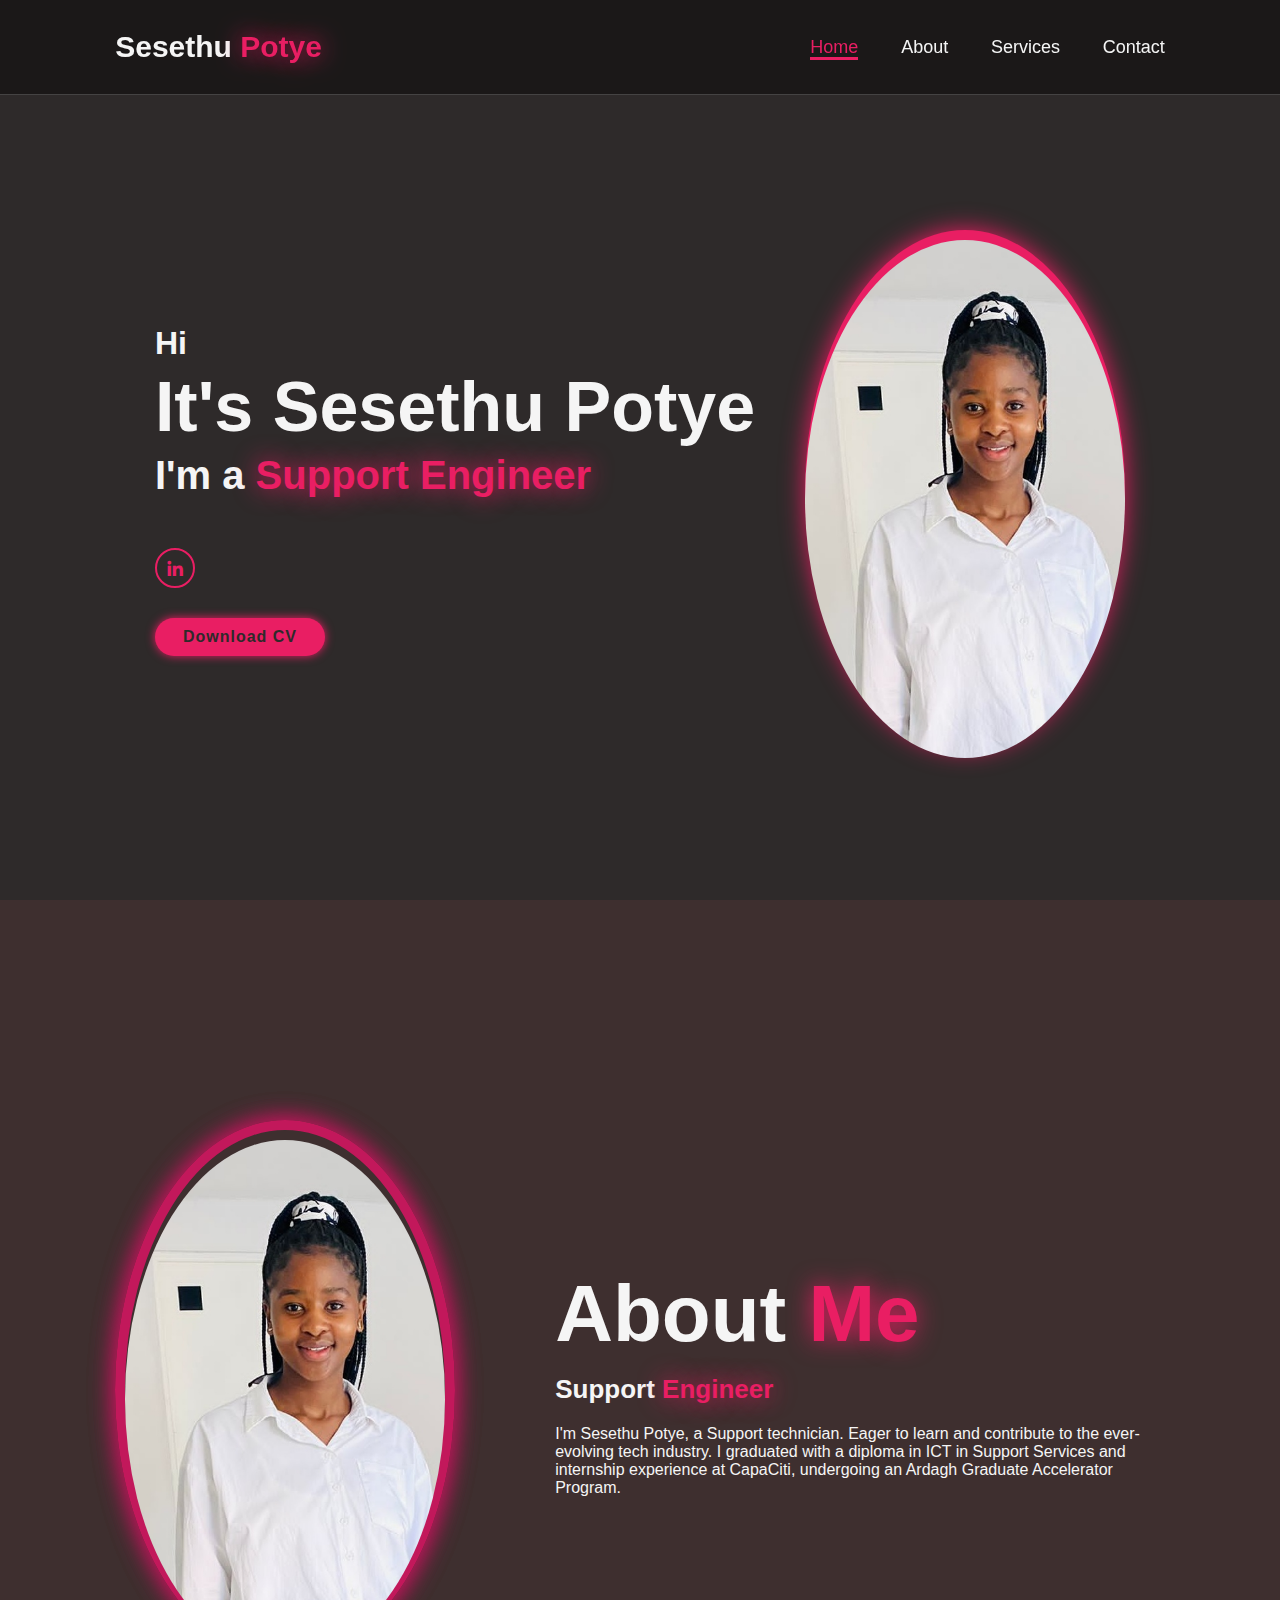
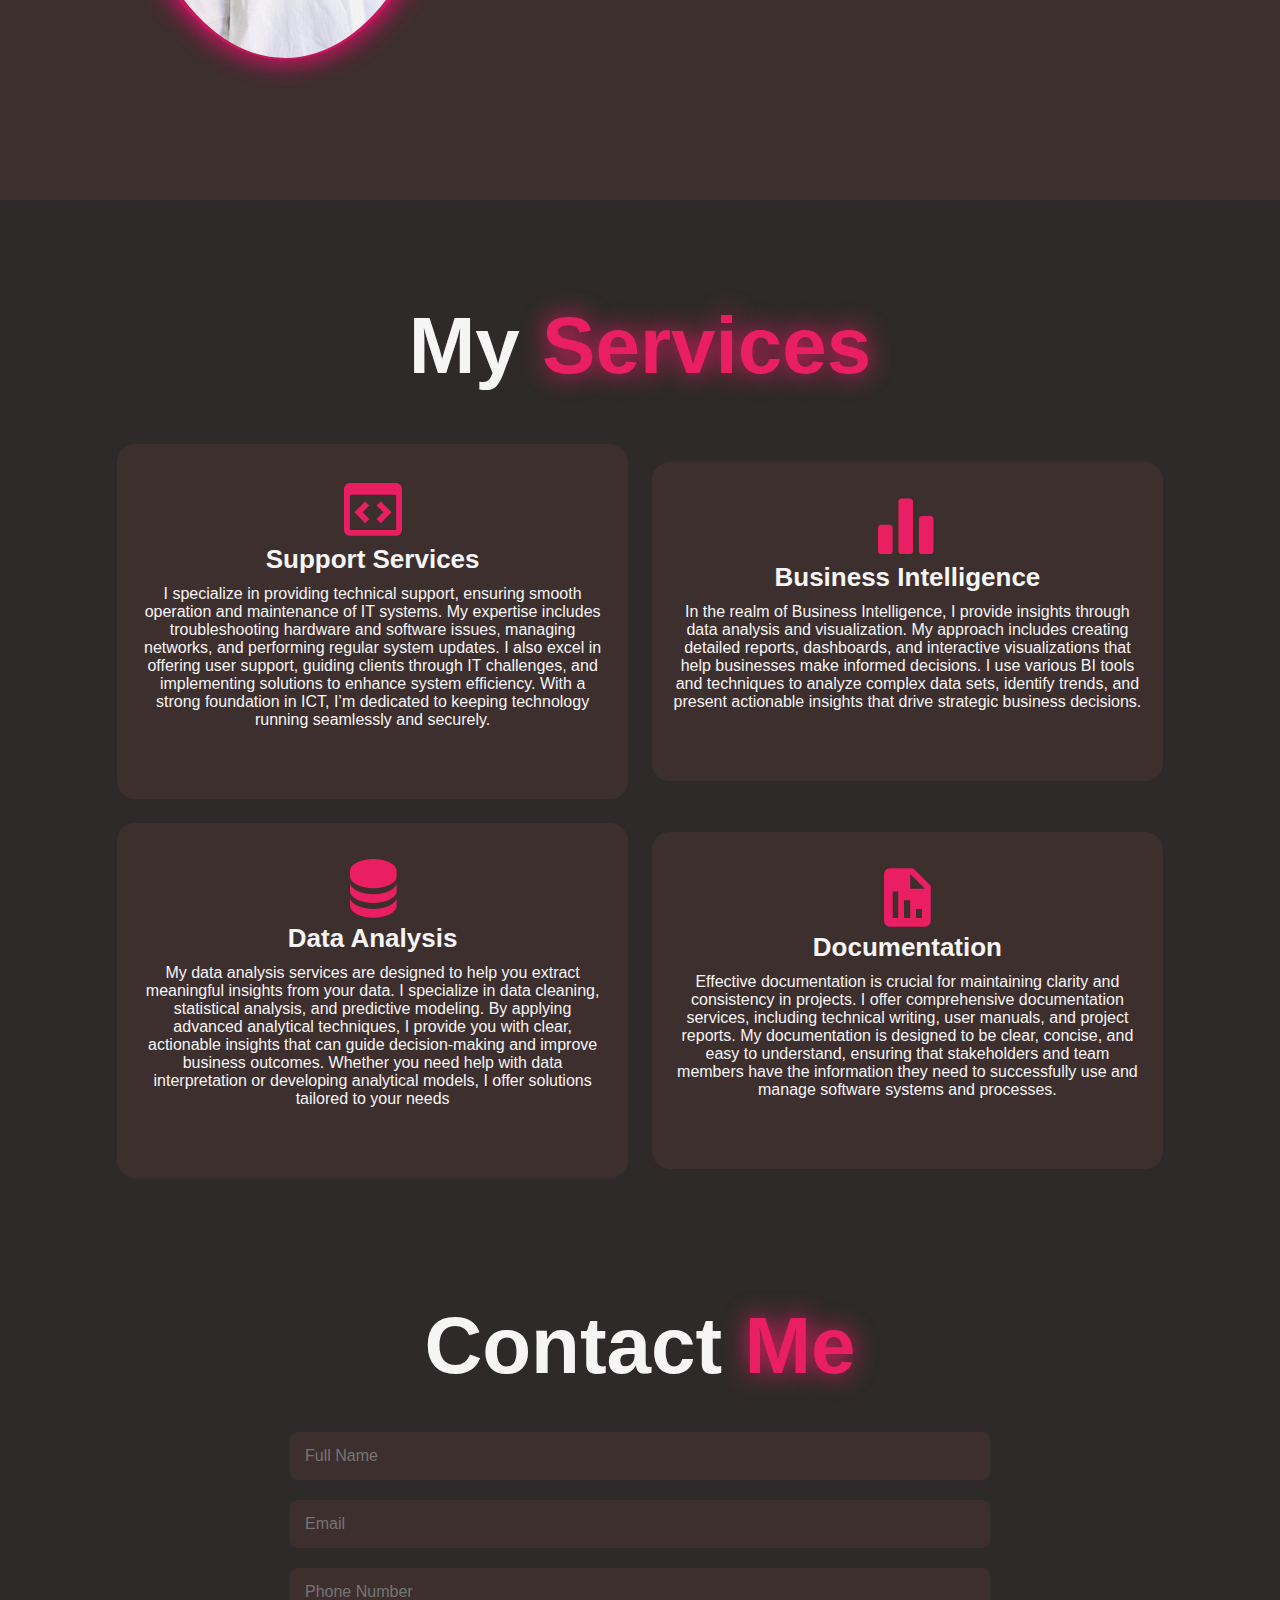
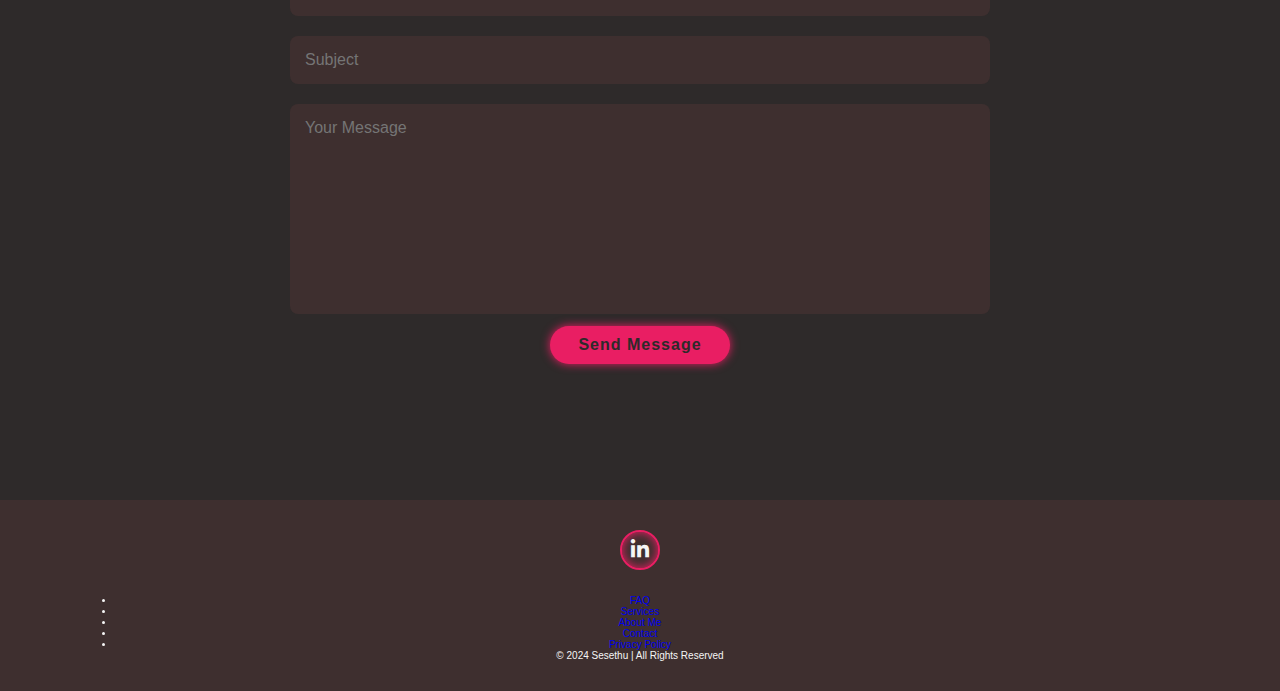
==== index.html @ 22ee1cf9 "FIRST UPLOAD" ====
<!DOCTYPE html>
<html lang="en">
    <head>
        <meta charset="UTF-8">
        <meta name="viewpoint"
        content="width=device-width, initial-scale=1.0">
        <title>Simple Portfolio</title>
        <link rel="stylesheet" href ="style.css">
        <link href='https://unpkg.com/boxicons@2.1.4/css/boxicons.min.css' rel ="stylesheet">
    </head>
    <body>
        <header class="header">
            <a href="#home" class="logo">
                Sesethu <span>Potye</span>
            </a>

            <i class='bx bx-menu' id="menu-icon"></i>

            <nav class="navbar">
                <a href="#home" class="active">Home</a>
                <a href="#about">About</a>
                <a href="#services">Services</a>
                <a href="#contact">Contact</a>
            </nav>
        </header>

        
       <section class="home" id="home">
        <div class="home-content">
            <h3>Hi</h3>
            <h1>It's Sesethu Potye</h1>
            <h3>I'm a <span>Support Engineer</span></h3>
            

            <div class="social-icons">
                <a href="https://www.linkedin.com/in/sesethu-potye-56263723a" target="_blank"><i class='bx bxl-linkedin'></i></a>
            </div>
            <a href="Files/Sesethu CV 2024 (AutoRecovered).pdf" class="btn">Download CV</a>
        </div>

        <div class="home-img">
            <img src="picture.jpg" alt="">
        </div>
    </section>

    <section class="about" id="about">
        <div class="about-img">
            <img src="picture.jpg" alt="">
        </div>

        <div class="about-content">
            <h2 class="heading">About <span>Me</span></h2>
            <h3>Support <span>Engineer</span></h3>
            <p> I'm Sesethu Potye, a Support technician. Eager to learn and contribute to the ever-evolving tech industry.
                 I graduated with a diploma in ICT in Support Services and internship experience at CapaCiti, undergoing an Ardagh Graduate Accelerator Program.</p>
               
        </div>
    </section>

    <section class="services" id="services">
        <h2 class="heading">My <span>Services</span></h2>

        <div class="service-container">
            <div class="services-box">
                <i class='bx bx-code-block'></i>
                <h3>Support Services</h3>
                <p> I specialize in providing technical support, ensuring smooth operation and maintenance of IT systems. 
                    My expertise includes troubleshooting hardware and software issues, managing networks, and performing regular system updates. I also excel in offering user support, guiding clients through IT challenges, and implementing solutions to enhance system efficiency. With a strong foundation in ICT,
                     I’m dedicated to keeping technology running seamlessly and securely.</p>
            </div>


            <div class="services-box">
                <i class='bx bxs-bar-chart-alt-2' ></i>
                <h3>Business Intelligence</h3>
                <p>In the realm of Business Intelligence, I provide insights through data analysis and visualization. 
                    My approach includes creating detailed reports, dashboards, and interactive visualizations that help businesses make informed decisions. 
                    I use various BI tools and techniques to analyze complex data sets, identify trends, and present actionable insights that drive strategic business decisions.</p>
            </div>

            <div class="services-box">
                <i class='bx bxs-data'></i>
                <h3>Data Analysis</h3>
                <p>My data analysis services are designed to help you extract meaningful insights from your data. 
                    I specialize in data cleaning, statistical analysis, and predictive modeling. 
                    By applying advanced analytical techniques, I provide you with clear, actionable insights that can guide decision-making and improve business outcomes. 
                    Whether you need help with data interpretation or developing analytical models, I offer solutions tailored to your needs</p>
            </div>

            <div class="services-box">
                <i class='bx bxs-report' ></i>
                <h3>Documentation</h3>
                <p>Effective documentation is crucial for maintaining clarity and consistency in projects. 
                    I offer comprehensive documentation services, including technical writing, user manuals, and project reports. 
                    My documentation is designed to be clear, concise, and easy to understand, 
                    ensuring that stakeholders and team members have the information they need to successfully use and manage software systems and processes.</p>
            </div>
        </div>
    </section>

    
    <section class="contact" id="contact">
        <h2 class="heading">Contact <span>Me</span></h2>

        <form action="https://formspree.io/f/xrbzdeze" method="post">
            <div class="input-box">
                <input type="text" name="name" placeholder="Full Name" required>
                <input type="email" name="email" placeholder="Email" required>
            </div>
        
            <div class="input-box">
                <input type="number" name="phone" placeholder="Phone Number" required>
                <input type="text" name="subject" placeholder="Subject" required>
            </div>
        
            <textarea name="message" cols="30" rows="10" placeholder="Your Message" required></textarea>
            <input type="submit" value="Send Message" class="btn">
        </form>
        
    </section>
    
    <footer class="footer">

        <div class="social">
            <a href="https://www.linkedin.com/in/sesethu-potye-56263723a" target="_blank"><i class='bx bxl-linkedin'></i></a>
        </div>

        <ul class="list">
            <li>
                <a href="faq.html">FAQ</a>
            </li>
            <li>
                <a href="#services">Services</a>
            </li>
            <li>
                <a href="#about">About Me</a>
            </li>
            <li>
                <a href="#contact">Contact</a>
            </li>
            <li>
                <a href="privacy-policy.html">Privacy Policy</a>
            </li>
        </ul>
        <p class="copyright">© 2024 Sesethu | All Rights Reserved </p>
    </footer>
 

        <script src="script.js"></script>
    </body>
</html>
---- style.css ----
* {
    margin: 0;
    padding: 0;
    box-sizing: border-box;
    text-decoration: none;
    border: none;
    outline: none;
    scroll-behavior: smooth;
    font-family: 'Poppins', sans-serif;
 }
 
 .root {
     --bg-color: #2e2a2a; /* Updated background color */
     --second-bg-color: #3e2f2f; /* Updated secondary background color */
     --text-color: #f5f5f5; /* Updated text color */
     --main-color: #e91e63; /* Updated primary color to pink */
 }
 
 html {
     font-size: 62.5%;
     overflow-x: hidden;
 }
 
 body {
     background: #2e2a2a; /* Updated background color */
     color: #f5f5f5; /* Updated text color */
 }
 
 .header {
     position: fixed;
     top: 0;
     left: 0;
     width: 100%;
     padding: 3rem 9%;
     background: rgba(0, 0, 0, 0.41);
     backdrop-filter: blur(40px);
     border-bottom: 1px solid rgba(200, 200, 200, 0.242); /* Updated border color */
     display: flex;
     justify-content: space-between;
     align-items: center;
     z-index: 100;
 }
 
 .logo {
     font-size: 3rem;
     color: #f5f5f5; /* Updated logo color */
     font-weight: 600;
     cursor: pointer;
     transition: 0.3s ease;
 }
 
 .logo:hover {
     transform: scale(1.1);
 }
 
 .navbar a {
     font-size: 1.8rem;
     color: #f5f5f5; /* Updated link color */
     margin-left: 4rem;
     font-weight: 500;
     transition: 0.3s ease;
     border-bottom: 3px solid transparent;
 }
 
 .navbar a:hover,
 .navbar a.active {
     color: #e91e63; /* Updated hover and active link color */
     border-bottom: 3px solid #e91e63; /* Updated hover and active link border color */
 }
 
 #menu-icon {
     font-size: 3.6rem;
     color: #f5f5f5; /* Updated menu icon color */
     display: none;
 }
 
 section {
     min-height: 100vh;
     padding: 10rem 9% 2rem;
 }
 
 .home {
     display: flex;
     justify-content: center;
     align-items: center;
     gap: 5rem;
 }
 
 .home-content h3 {
     font-size: 3.2rem;
     font-weight: 700;
 }
 
 span {
     color: #e91e63; /* Updated span color */
     text-shadow: 0 0 25px #e91e63; /* Updated span text shadow color */
 }
 
 .home-content h3:nth-of-type(2) {
     margin-bottom: 2rem;
     font-size: 4rem;
 }
 
 .home-content h1 {
     font-size: 7rem;
     font-weight: 700;
     line-height: 1.3;
 }
 
 .home-img {
     border-radius: 50%;
     background-color: #e91e63; /* Updated home image background color */
     box-shadow: 0 0 25px #e91e63; /* Updated home image box shadow color */
 }
 
 .home-img img {
     position: relative;
     width: 25vw;
     border-radius: 50%;
     top: 1rem;
 }
 
 .home-content p {
     font-size: 1.6rem;
 }
 
 .social-icons a {
     display: inline-flex;
     justify-content: center;
     align-items: center;
     width: 4rem;
     height: 4rem;
     background-color: transparent;
     border: 0.2rem solid #e91e63; /* Updated social icon border color */
     font-size: 2rem;
     border-radius: 50%;
     color: #e91e63; /* Updated social icon color */
     margin: 3rem 1.5rem 3rem 0;
     transition: 0.3s ease;
 }
 
 .social-icons a:hover {
     color: #fff;
     background-color: #e91e63; /* Updated hover background color */
     box-shadow: 0 0 25px #e91e63, 0 0 50px #e91e63; /* Updated hover box shadow color */
 }
 
 .btn {
    display: inline-block;
    padding: 1rem 2.8rem;
    background: #e91e63; /* Updated button background color */
    border-radius: 4rem;
    box-shadow: 0 0 1rem #e91e63; /* Updated button shadow color */
    font-size: 1.6rem;
    color: #2e2a2a; /* Updated button text color */
    letter-spacing: 0.1rem;
    font-weight: 600;
    transition: 0.3s ease;
    cursor: pointer;
 }
 
 .btn:hover {
     box-shadow: none;
     color: #fff;
 }
 
 .about {
     display: flex;
     justify-content: center;
     align-items: center;
     gap: 10rem;
     background: #3e2f2f; /* Updated about section background color */
 }
 
 .about-img {
     border-radius: 50%;
     border: 10px solid #c2185b; /* Updated border color */
     box-shadow: 0 0 25px #c2185b, 0 0 25px #ad1457; /* Updated shadow color */
 }
 
 .about-img img {
     position: relative;
     width: 25vw;
     border-radius: 50%;
     top: 1rem;
 }
 
 .heading {
     text-align: center;
     font-size: 8rem;
 }
 
 .about-content h2 {
     text-align: left;
     line-height: 1.5;
 }
 
 .about-content h3 {
     font-size: 2.6rem;
 }
 
 .about-content p {
     font-size: 1.6rem;
     margin: 2rem 0 3rem;
 }
 
 .services h2 {
     margin-bottom: 5rem;
 }
 
 .service-container {
     display: flex;
     justify-content: center;
     align-items: center;
     flex-wrap: wrap;
     gap: 2rem;
 }
 
 .service-container .services-box {
     flex: 1 1 40rem;
     background: #3e2f2f; /* Updated service box background color */
     padding: 3rem 2rem 4rem;
     border-radius: 2rem;
     text-align: center;
     border: 0.2rem solid #2e2a2a; /* Updated border color */
     cursor: pointer;
     transition: 0.5s ease;
 }
 
 .service-container .services-box:hover {
     border-color: #e91e63; /* Updated hover border color */
     transform: scale(1.02);
 }
 
 .services-box i {
     font-size: 7rem;
     color: #e91e63; /* Updated icon color */
 }
 
 .services-box h3 {
     font-size: 2.6rem;
 }
 
 .services-box p {
     font-size: 1.6rem;
     margin: 1rem 0 3rem;
 }
 
 ::-webkit-scrollbar {
     width: 15px;
 }
 
 ::-webkit-scrollbar-thumb {
     background-color: #e91e63; /* Updated scrollbar thumb color */
 }
 
 ::-webkit-scrollbar-track {
     background-color: #3e2f2f; /* Updated scrollbar track color */
     width: 50px;
 }
 
 .contact h2 {
     margin-bottom: 3rem;
 }
 
 .contact form {
     max-width: 70rem;
     margin: 1rem auto;
     text-align: center;
     margin-bottom: 3rem;
 }
 
 .contact form .input-box {
     display: flex;
     justify-content: center;
     flex-wrap: wrap;
 }
 
 .contact form .input-box input,
 .contact form textarea {
     width: 100%;
     padding: 1.5rem;
     font-size: 1.6rem;
     color: #f5f5f5; /* Updated input text color */
     background: #3e2f2f; /* Updated input background color */
     border-radius: .8rem;
     margin: 1rem 0;
     resize: none;
 }
 
 .footer {
     padding: 3rem 9%;
     background-color: #3e2f2f; /* Updated footer background color */
     text-align: center;
 }
 
 .footer .social {
     text-align: center;
     padding-bottom: 25px;
     color: black;
 }
 
 .footer .social a {
     font-size: 24px;
     color: #f5f5f5; /* Updated social icon color in footer */
     border: 2px solid #e91e63; /* Updated border color */
     width: 40px;
     height: 40px;
     line-height: 38px;
     display: inline-block;
     text-align: center;
     border-radius: 50%;
     margin: 0 8px;
     box-shadow: inset 0 0 10px #e91e63; /* Updated box shadow color */
 }
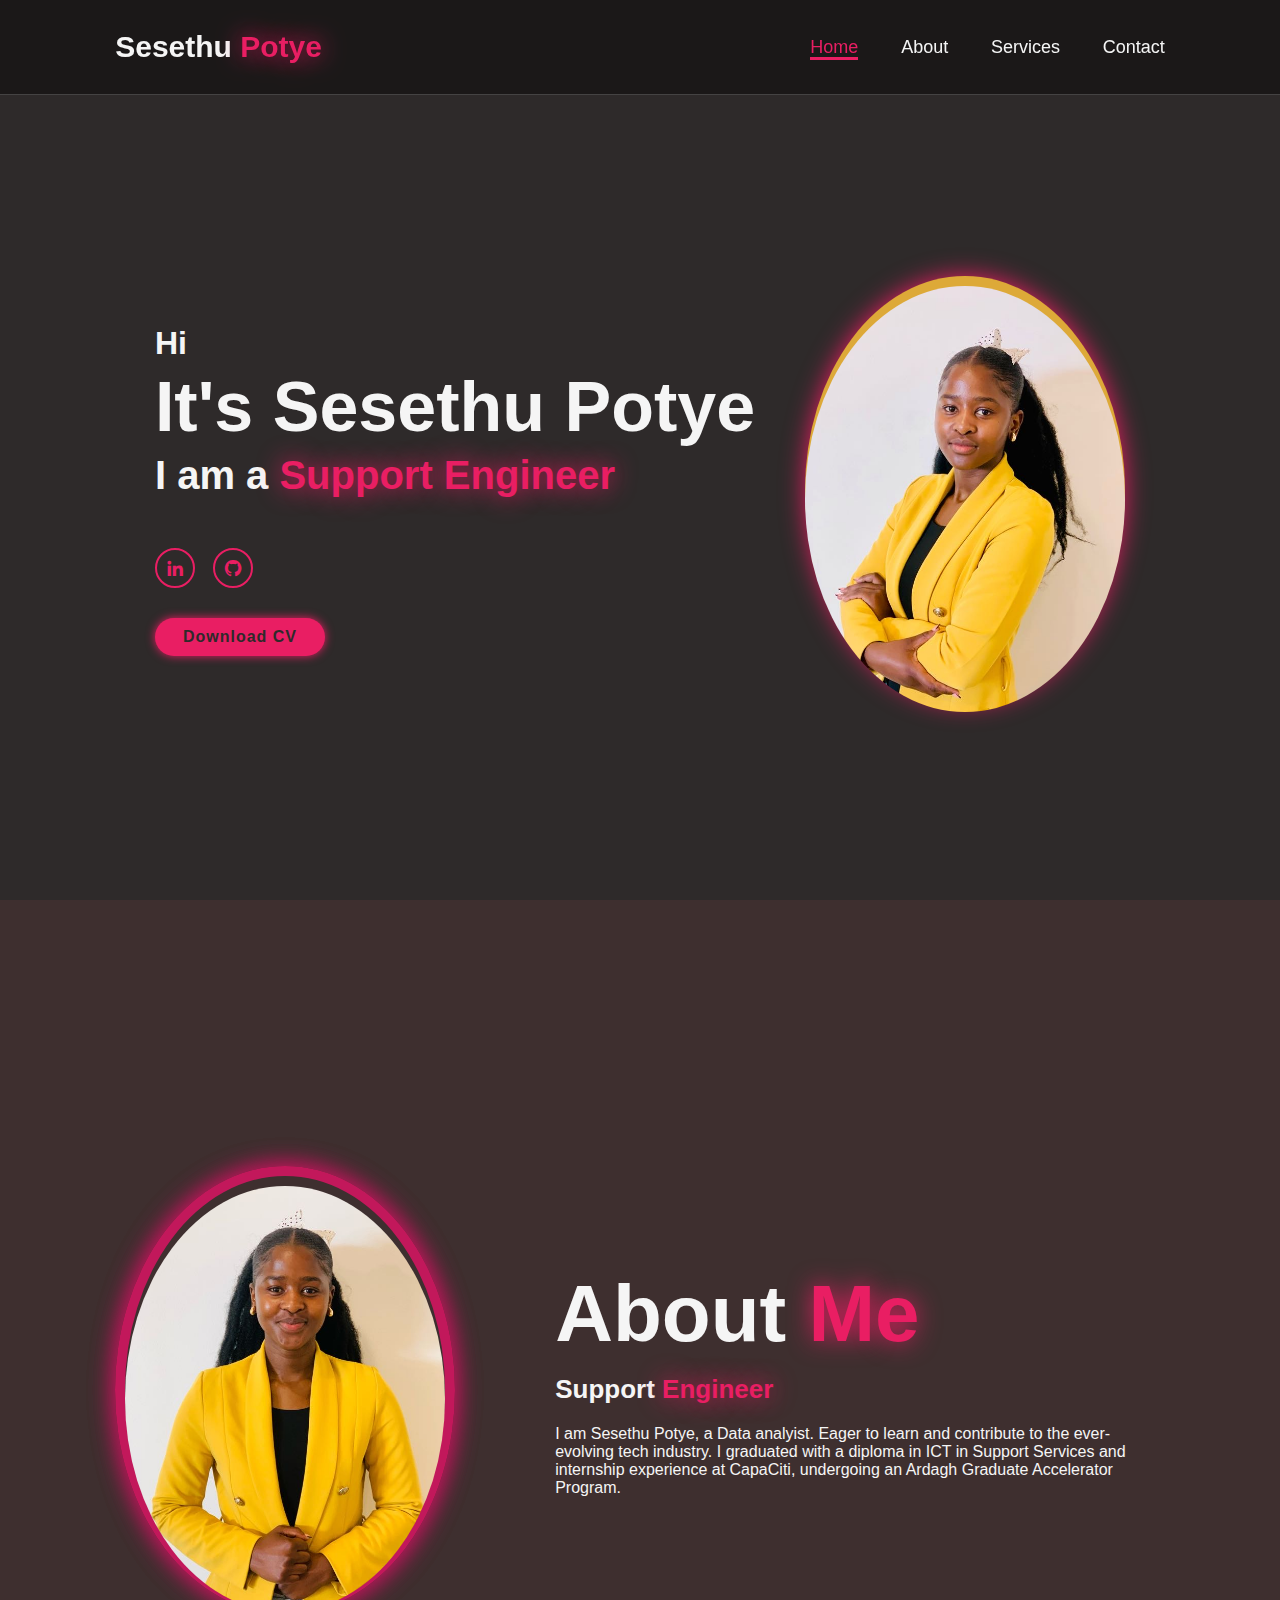
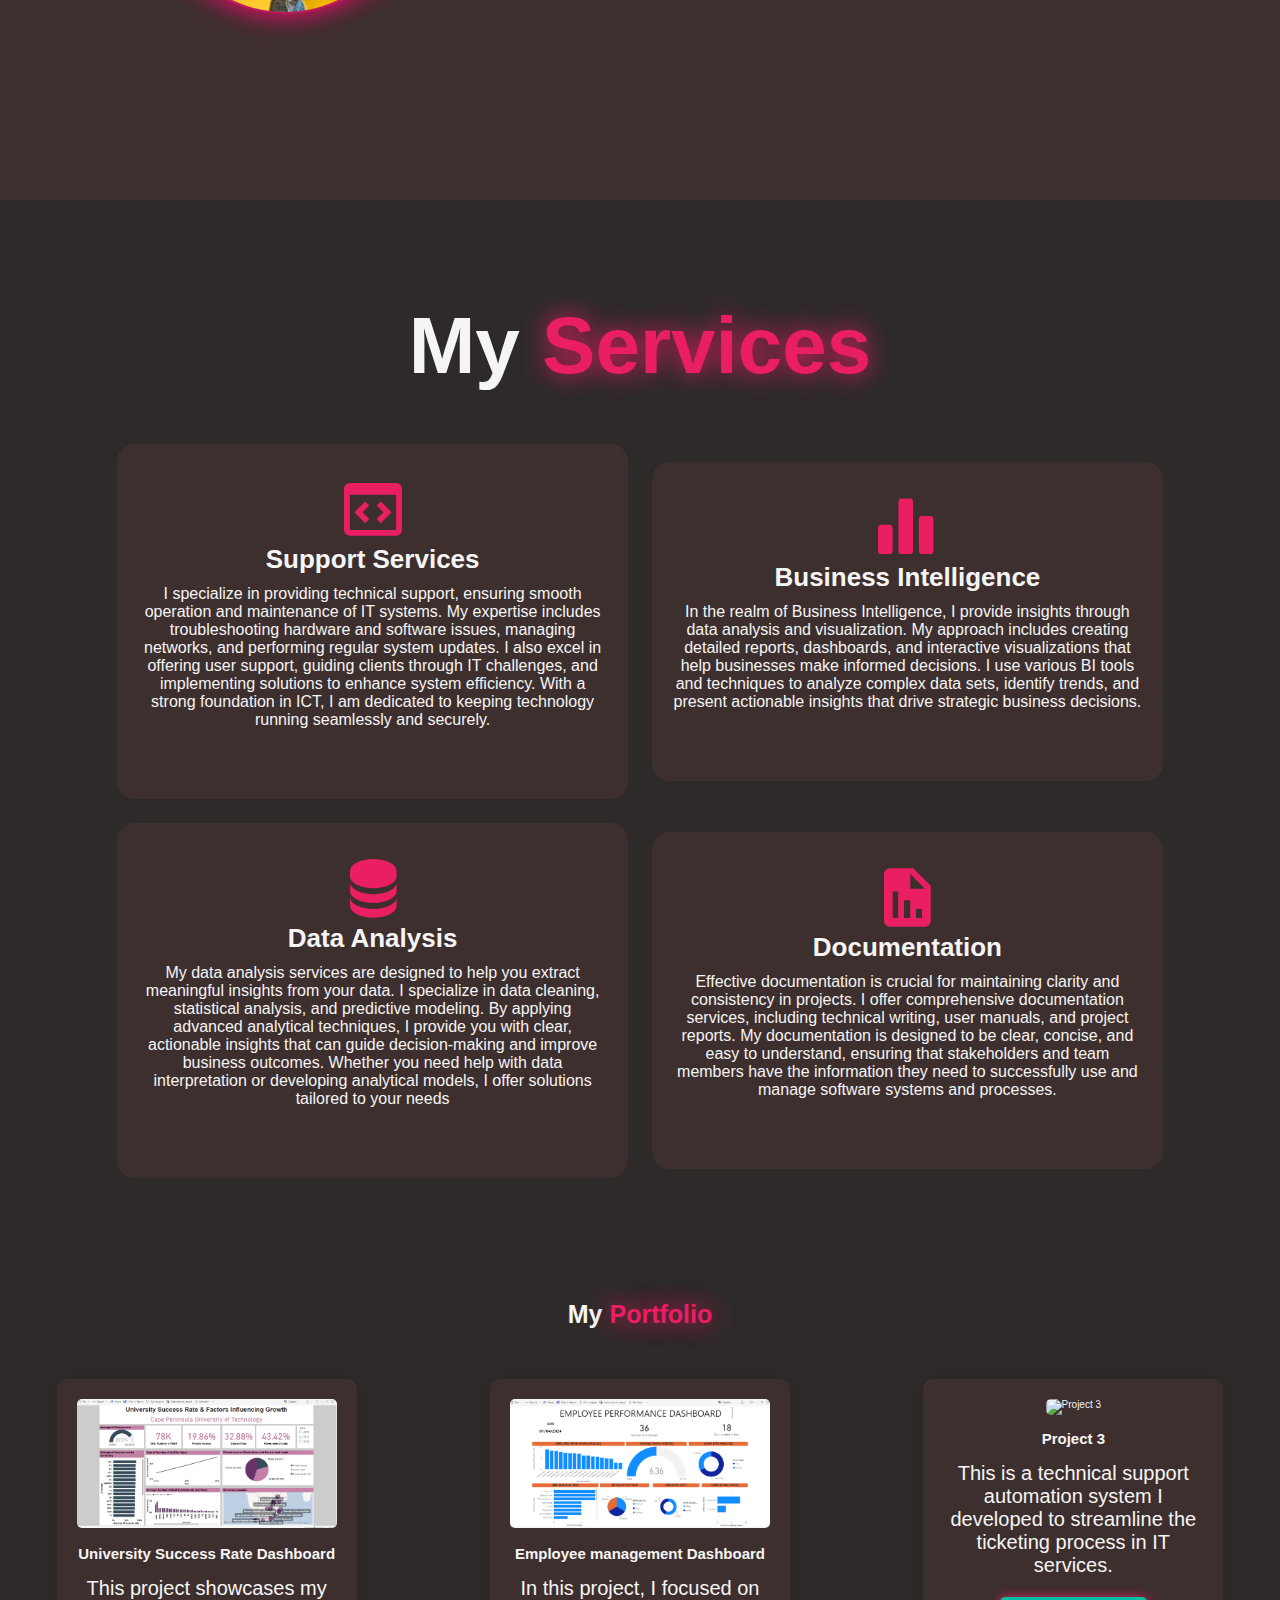
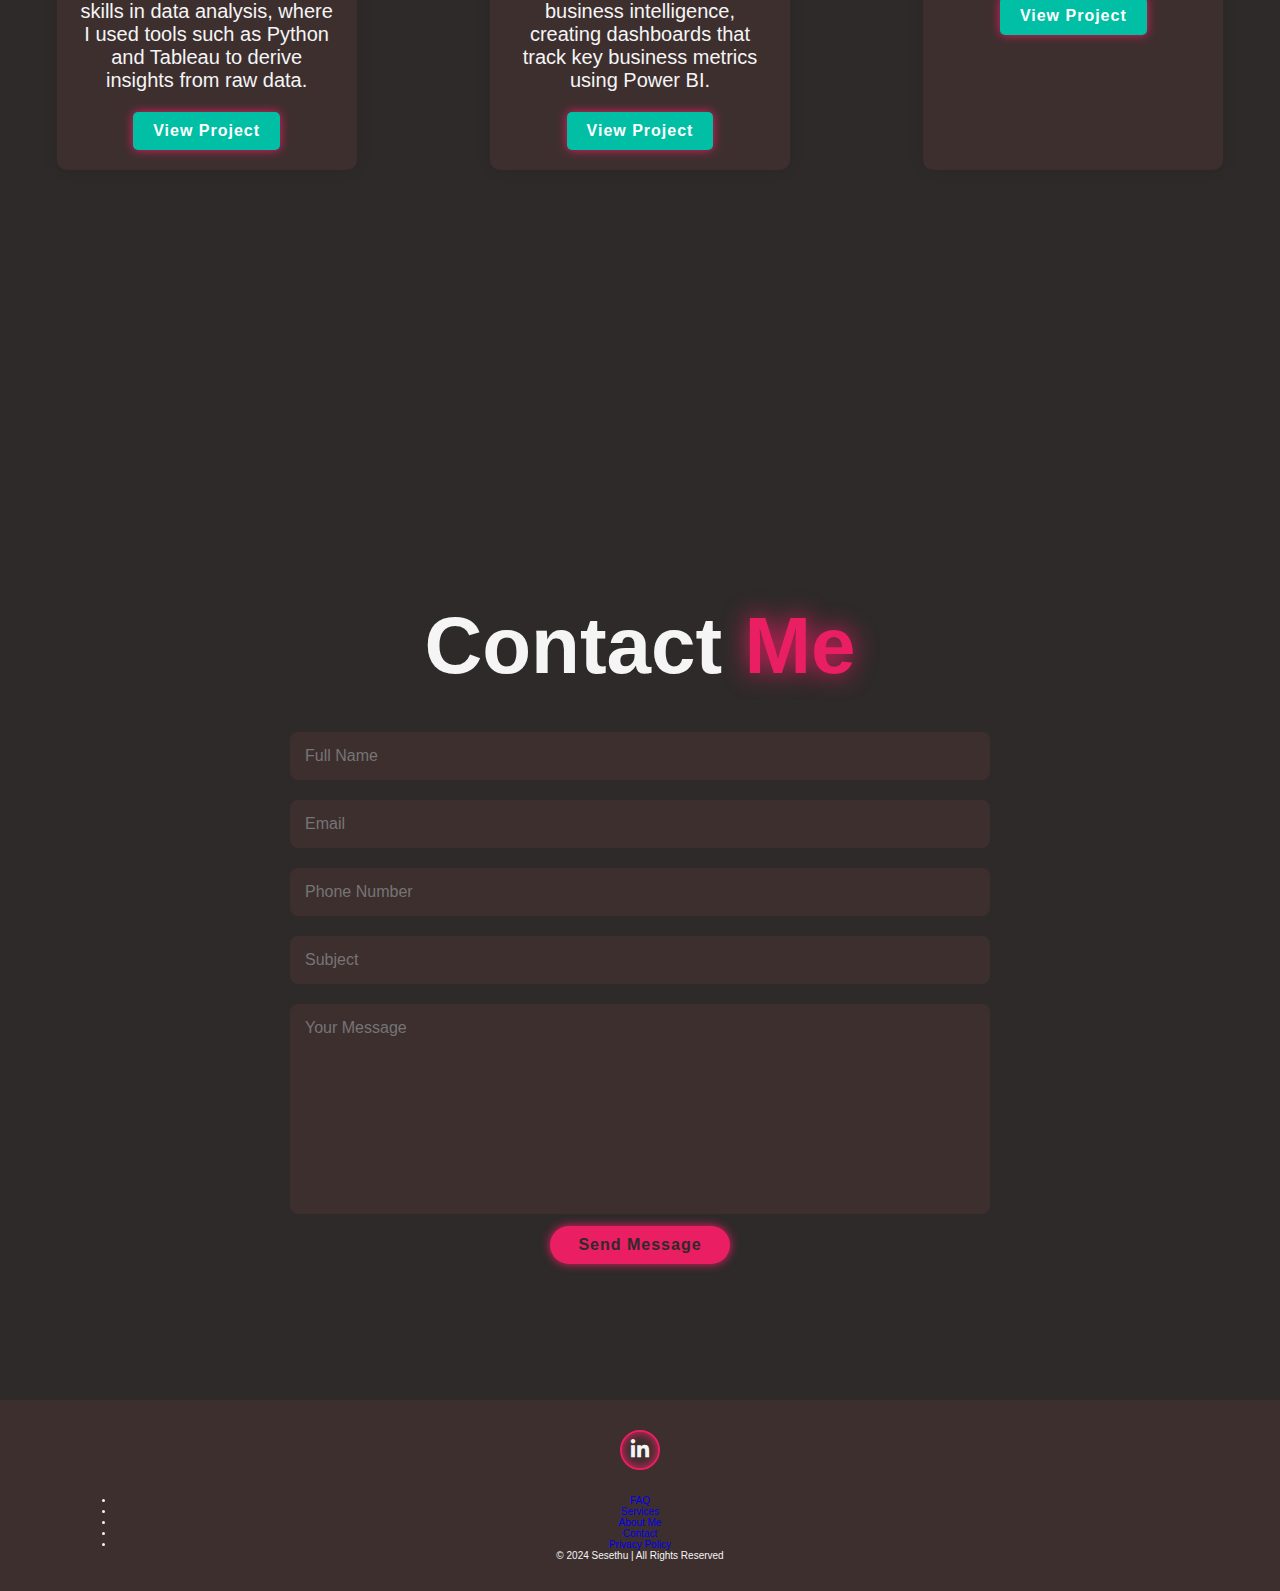
==== commit 8661c79c: "update" ====
--- a/index.html
+++ b/index.html
@@ -4,7 +4,7 @@
         <meta charset="UTF-8">
         <meta name="viewpoint"
         content="width=device-width, initial-scale=1.0">
-        <title>Simple Portfolio</title>
+        <title>Sesethu's Portfolio</title>
         <link rel="stylesheet" href ="style.css">
         <link href='https://unpkg.com/boxicons@2.1.4/css/boxicons.min.css' rel ="stylesheet">
     </head>
@@ -29,29 +29,35 @@
         <div class="home-content">
             <h3>Hi</h3>
             <h1>It's Sesethu Potye</h1>
-            <h3>I'm a <span>Support Engineer</span></h3>
+            <h3>I am a <span>Support Engineer</span></h3>
             
 
             <div class="social-icons">
-                <a href="https://www.linkedin.com/in/sesethu-potye-56263723a" target="_blank"><i class='bx bxl-linkedin'></i></a>
+                <a href="https://www.linkedin.com/in/sesethu-potye-56263723a" target="_blank">
+                    <i class='bx bxl-linkedin'></i>
+                </a>
+                <a href="https://github.com/your-github-username" target="_blank">
+                    <i class='bx bxl-github'></i>
+                </a>
             </div>
+            
             <a href="Files/Sesethu CV 2024 (AutoRecovered).pdf" class="btn">Download CV</a>
         </div>
 
         <div class="home-img">
-            <img src="picture.jpg" alt="">
+            <img src="IMG_6790.jpg" alt="">
         </div>
     </section>
 
     <section class="about" id="about">
         <div class="about-img">
-            <img src="picture.jpg" alt="">
+            <img src="IMG_6802.jpg" alt="">
         </div>
 
         <div class="about-content">
             <h2 class="heading">About <span>Me</span></h2>
             <h3>Support <span>Engineer</span></h3>
-            <p> I'm Sesethu Potye, a Support technician. Eager to learn and contribute to the ever-evolving tech industry.
+            <p> I am Sesethu Potye, a Data analyist. Eager to learn and contribute to the ever-evolving tech industry.
                  I graduated with a diploma in ICT in Support Services and internship experience at CapaCiti, undergoing an Ardagh Graduate Accelerator Program.</p>
                
         </div>
@@ -66,7 +72,7 @@
                 <h3>Support Services</h3>
                 <p> I specialize in providing technical support, ensuring smooth operation and maintenance of IT systems. 
                     My expertise includes troubleshooting hardware and software issues, managing networks, and performing regular system updates. I also excel in offering user support, guiding clients through IT challenges, and implementing solutions to enhance system efficiency. With a strong foundation in ICT,
-                     I’m dedicated to keeping technology running seamlessly and securely.</p>
+                     I am dedicated to keeping technology running seamlessly and securely.</p>
             </div>
 
 
@@ -97,6 +103,34 @@
             </div>
         </div>
     </section>
+
+    <section class="portfolio" id="portfolio">
+        <h2 class="heading">My <span>Portfolio</span></h2>
+    
+        <div class="portfolio-container">
+            <div class="portfolio-box">
+                <img src="images/uni success rate.png" alt="Project 1">
+                <h3>University Success Rate Dashboard</h3>
+                <p>This project showcases my skills in data analysis, where I used tools such as Python and Tableau to derive insights from raw data.</p>
+                <a href="https://app.powerbi.com/links/cvYPszc8xJ?ctid=a3f14f21-237f-4028-b978-425eb768a716&pbi_source=linkShare" target="_blank" class="btn">View Project</a>
+            </div>
+    
+            <div class="portfolio-box">
+                <img src="/images/Employee d.png" alt="Project 2">
+                <h3>Employee management Dashboard</h3>
+                <p>In this project, I focused on business intelligence, creating dashboards that track key business metrics using Power BI.</p>
+                <a href="https://app.powerbi.com/links/CIgth9R5-9?ctid=a3f14f21-237f-4028-b978-425eb768a716&pbi_source=linkShare" target="_blank" class="btn">View Project</a>
+            </div>
+    
+            <div class="portfolio-box">
+                <img src="project3.jpg" alt="Project 3">
+                <h3>Project 3</h3>
+                <p>This is a technical support automation system I developed to streamline the ticketing process in IT services.</p>
+                <a href="https://github.com/your-github-username/project3" class="btn">View Project</a>
+            </div>
+        </div>
+    </section>
+    
 
     
     <section class="contact" id="contact">
--- a/style.css
+++ b/style.css
@@ -13,7 +13,7 @@
      --bg-color: #2e2a2a; /* Updated background color */
      --second-bg-color: #3e2f2f; /* Updated secondary background color */
      --text-color: #f5f5f5; /* Updated text color */
-     --main-color: #e91e63; /* Updated primary color to pink */
+     --main-color: #eca407; /* Updated primary color to pink */
  }
  
  html {
@@ -109,7 +109,7 @@
  
  .home-img {
      border-radius: 50%;
-     background-color: #e91e63; /* Updated home image background color */
+     background-color: #dda938; /* Updated home image background color */
      box-shadow: 0 0 25px #e91e63; /* Updated home image box shadow color */
  }
  
@@ -258,6 +258,71 @@
      background-color: #3e2f2f; /* Updated scrollbar track color */
      width: 50px;
  }
+
+ /* Portfolio Section */
+.portfolio {
+    padding: 100px 0;
+    background-color: #2e2a2a;
+}
+
+.portfolio .heading {
+    text-align: center;
+    font-size: 2.5rem;
+    color: #f5f5f5; 
+    margin-bottom: 50px;
+}
+
+.portfolio .heading span {
+    color: #e91e63;
+}
+
+.portfolio-container {
+    display: flex;
+    justify-content: space-around;
+    flex-wrap: wrap;
+    gap: 20px;
+}
+
+.portfolio-box {
+    background-color: #3e2f2f;
+    box-shadow: 0 0 15px rgba(0, 0, 0, 0.1);
+    padding: 20px;
+    border-radius: 10px;
+    width: 300px;
+    text-align: center;
+}
+
+.portfolio-box img {
+    max-width: 100%;
+    border-radius: 5px;
+}
+
+.portfolio-box h3 {
+    font-size: 1.5rem;
+    color: #f5f5f5;
+    margin: 15px 0;
+}
+
+.portfolio-box p {
+    font-size: 2rem;
+    color: #f5f5f5;
+    margin-bottom: 20px;
+}
+
+.portfolio-box .btn {
+    background-color: #00bfa5;
+    color: #fff;
+    padding: 10px 20px;
+    border-radius: 5px;
+    text-decoration: none;
+    font-weight: bold;
+}
+
+.portfolio-box .btn:hover {
+    background-color: #00796b;
+    transition: background-color 0.3s ease;
+}
+
  
  .contact h2 {
      margin-bottom: 3rem;
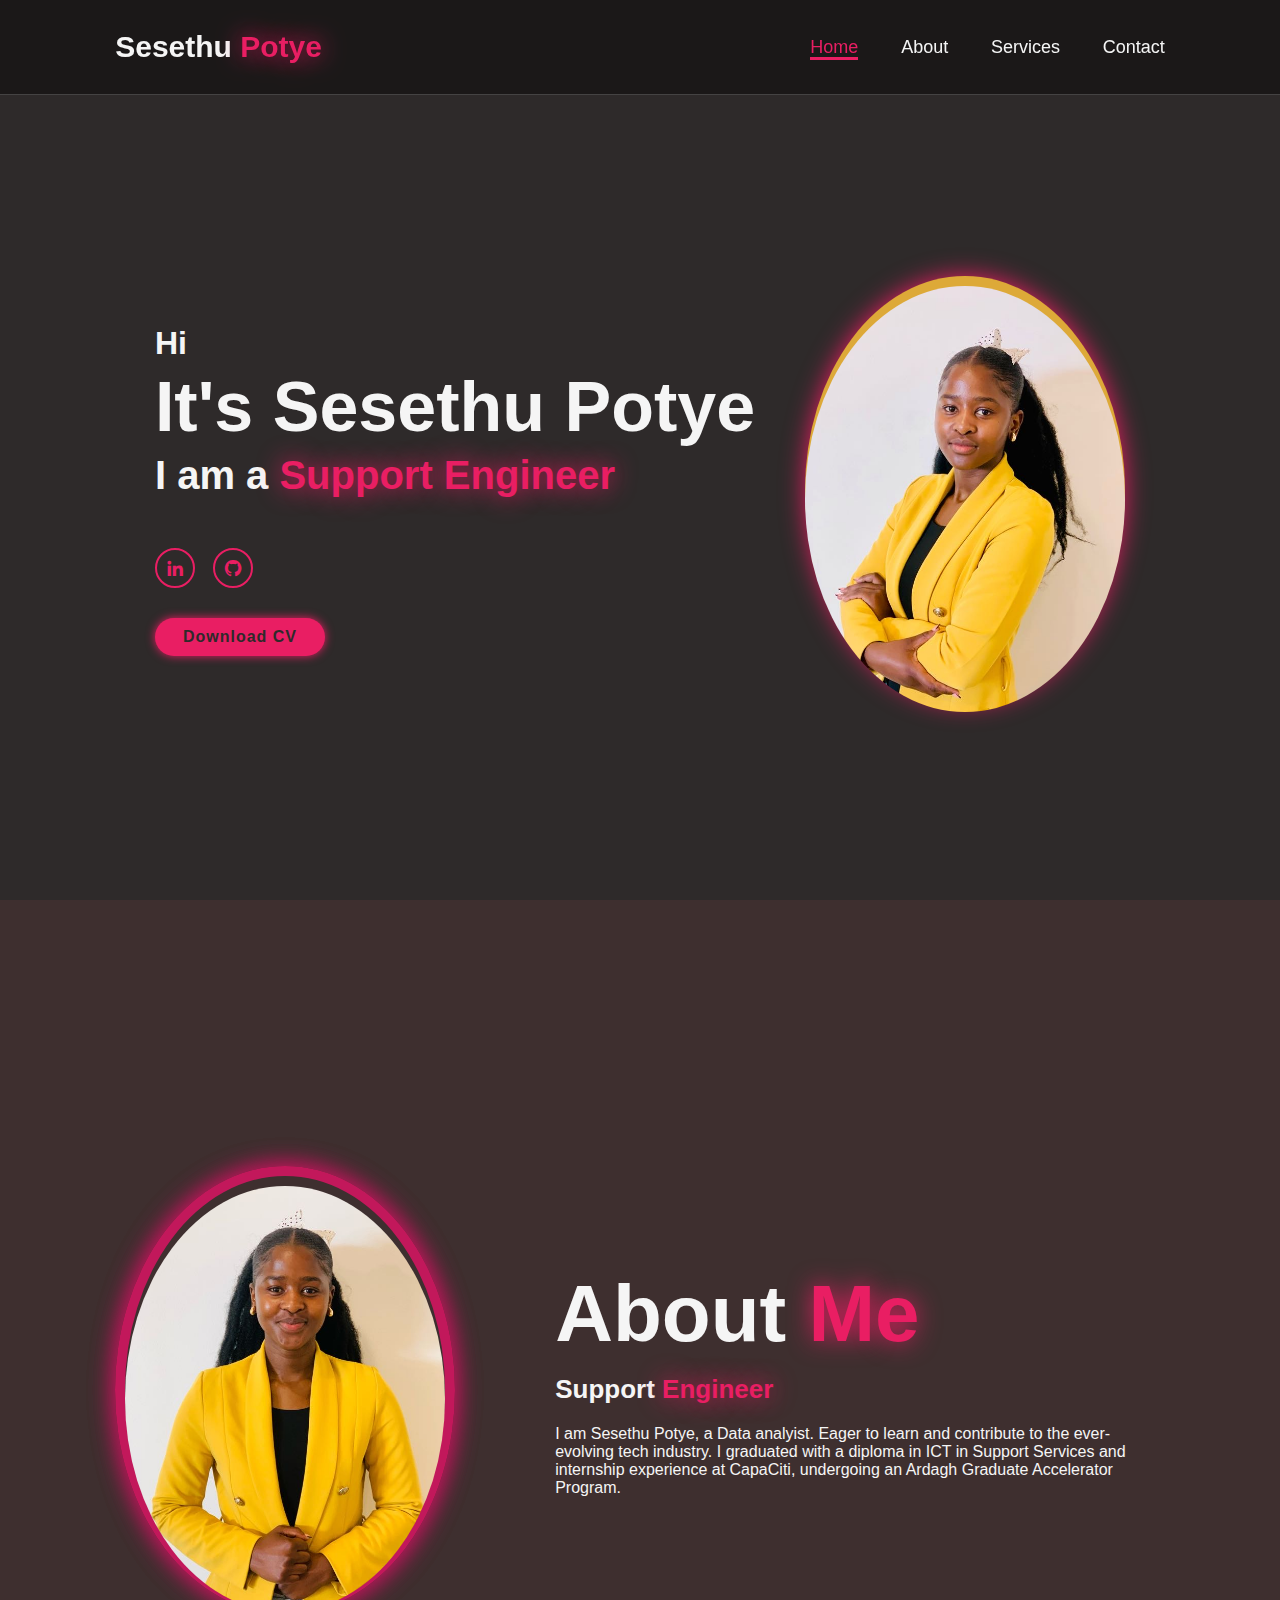
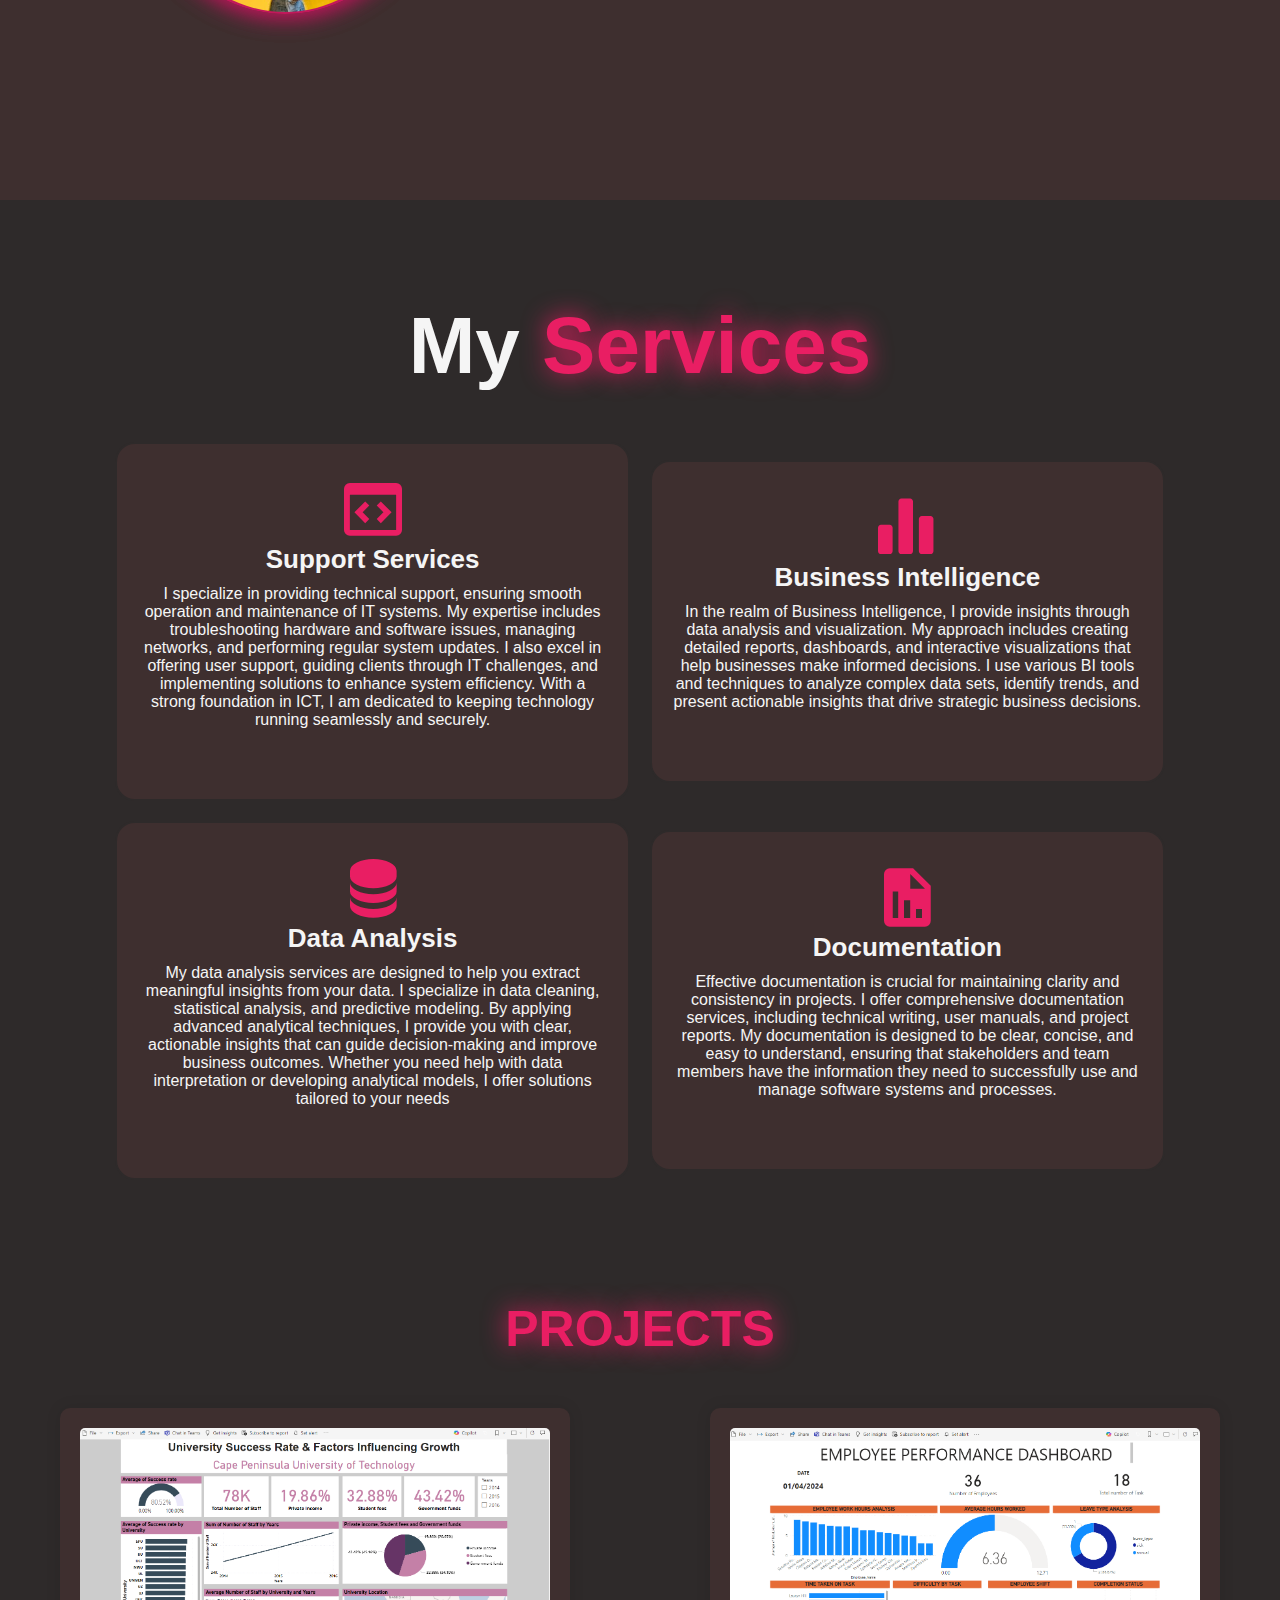
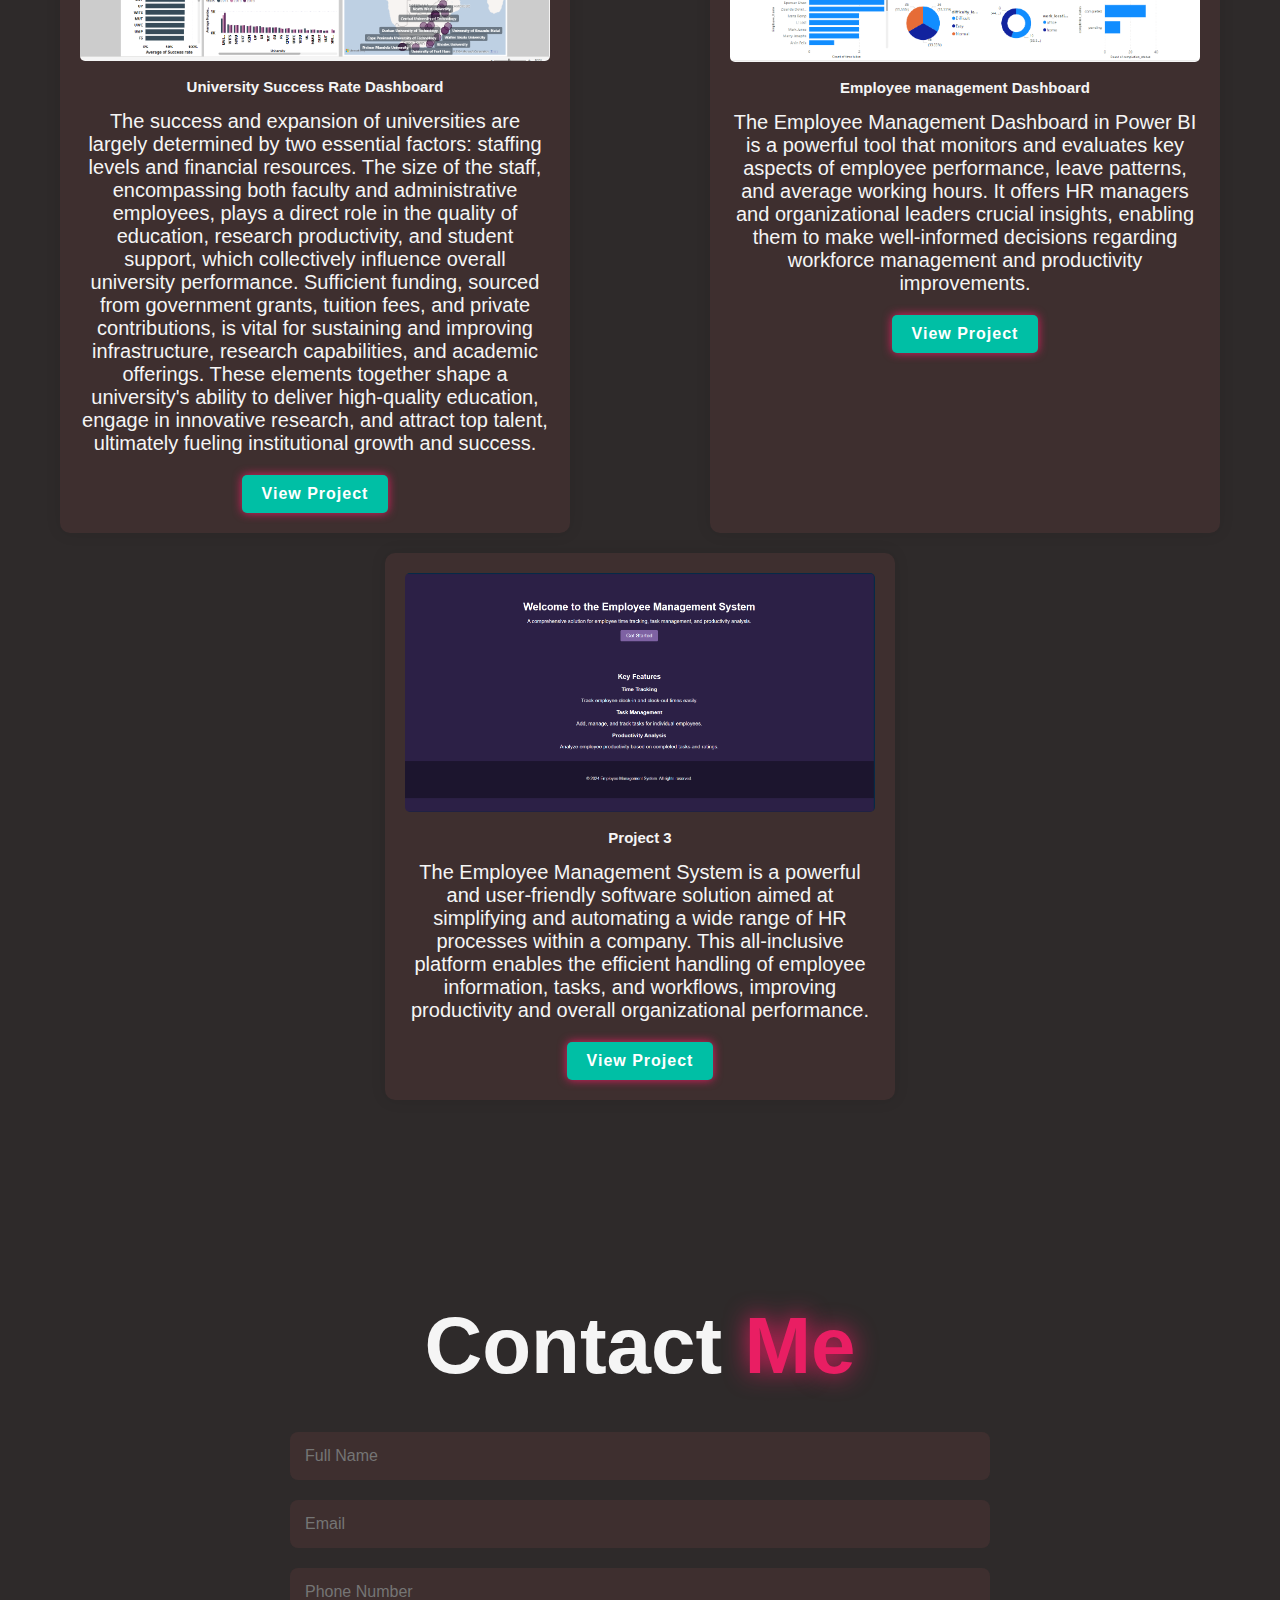
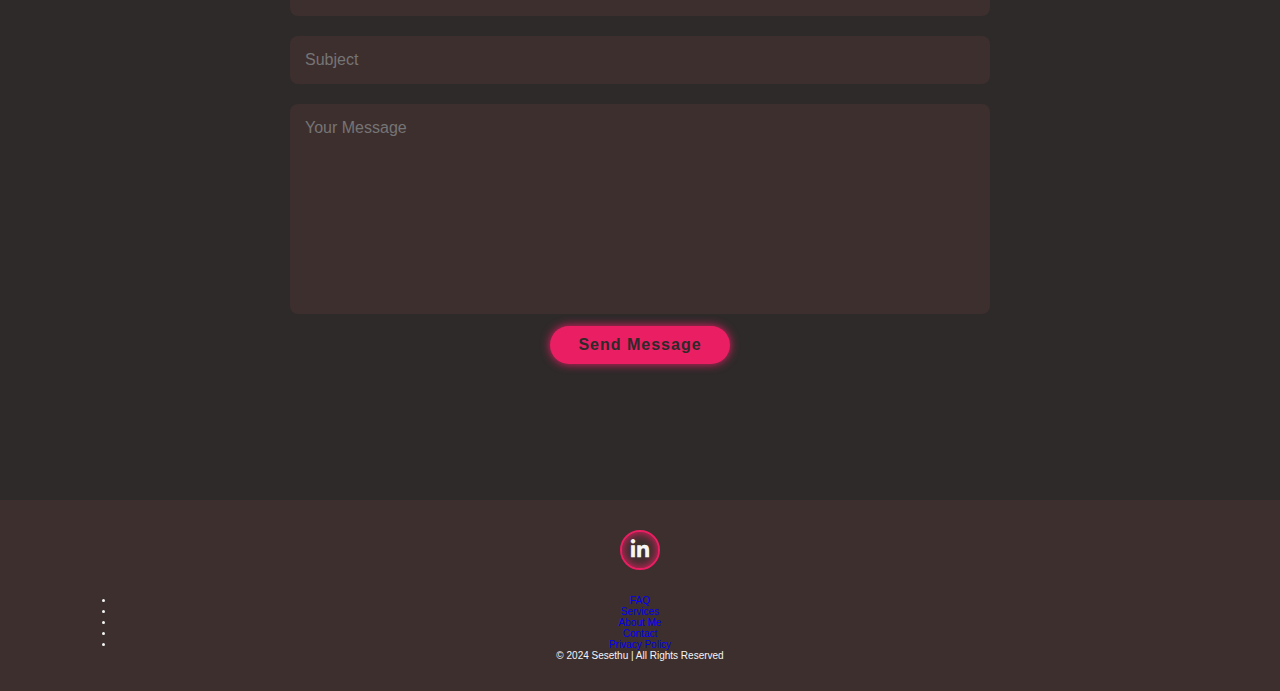
==== commit a3fdd429: "updated" ====
--- a/index.html
+++ b/index.html
@@ -105,29 +105,38 @@
     </section>
 
     <section class="portfolio" id="portfolio">
-        <h2 class="heading">My <span>Portfolio</span></h2>
+        <h1 class="heading"> <span>PROJECTS</span></h1>
     
         <div class="portfolio-container">
             <div class="portfolio-box">
                 <img src="images/uni success rate.png" alt="Project 1">
                 <h3>University Success Rate Dashboard</h3>
-                <p>This project showcases my skills in data analysis, where I used tools such as Python and Tableau to derive insights from raw data.</p>
+                <p>The success and expansion of universities are largely determined by two essential factors: staffing levels and financial resources. The size of the staff, encompassing both faculty and administrative employees, plays a direct role in the quality of education, research productivity, and student support, which collectively influence overall university performance. Sufficient funding, sourced from government grants, tuition fees, and private contributions, is vital for sustaining and improving infrastructure, research capabilities, and academic offerings. These elements together shape a university's ability to deliver high-quality education, engage in innovative research, and attract top talent, ultimately fueling institutional growth and success.</p>
                 <a href="https://app.powerbi.com/links/cvYPszc8xJ?ctid=a3f14f21-237f-4028-b978-425eb768a716&pbi_source=linkShare" target="_blank" class="btn">View Project</a>
             </div>
     
             <div class="portfolio-box">
                 <img src="/images/Employee d.png" alt="Project 2">
                 <h3>Employee management Dashboard</h3>
-                <p>In this project, I focused on business intelligence, creating dashboards that track key business metrics using Power BI.</p>
+                <p>The Employee Management Dashboard in Power BI is a powerful tool that monitors and evaluates key aspects of employee performance, leave patterns, and average working hours. It offers HR managers and organizational leaders crucial insights, enabling them to make well-informed decisions regarding workforce management and productivity improvements.</p>
                 <a href="https://app.powerbi.com/links/CIgth9R5-9?ctid=a3f14f21-237f-4028-b978-425eb768a716&pbi_source=linkShare" target="_blank" class="btn">View Project</a>
             </div>
     
             <div class="portfolio-box">
-                <img src="project3.jpg" alt="Project 3">
+                <!-- Image for Project 3 -->
+                <img src="images/ems.png" alt="Project 3">
+                
+                <!-- Title of the project -->
                 <h3>Project 3</h3>
-                <p>This is a technical support automation system I developed to streamline the ticketing process in IT services.</p>
-                <a href="https://github.com/your-github-username/project3" class="btn">View Project</a>
+                
+                <!-- Description of the project, providing a brief overview -->
+                <p>
+                    The Employee Management System is a powerful and user-friendly software solution aimed at simplifying and automating a wide range of HR processes within a company. This all-inclusive platform enables the efficient handling of employee information, tasks, and workflows, improving productivity and overall organizational performance.</p>
+                
+                <!-- Button with a link to the project repository on GitHub -->
+                <a href="https://github.com/SesethuPotye/taskviewer.git" class="btn">View Project</a>
             </div>
+            
         </div>
     </section>
     
--- a/style.css
+++ b/style.css
@@ -274,6 +274,7 @@
 
 .portfolio .heading span {
     color: #e91e63;
+    font-size: 5rem;
 }
 
 .portfolio-container {
@@ -288,7 +289,7 @@
     box-shadow: 0 0 15px rgba(0, 0, 0, 0.1);
     padding: 20px;
     border-radius: 10px;
-    width: 300px;
+    width: 510px;
     text-align: center;
 }
 
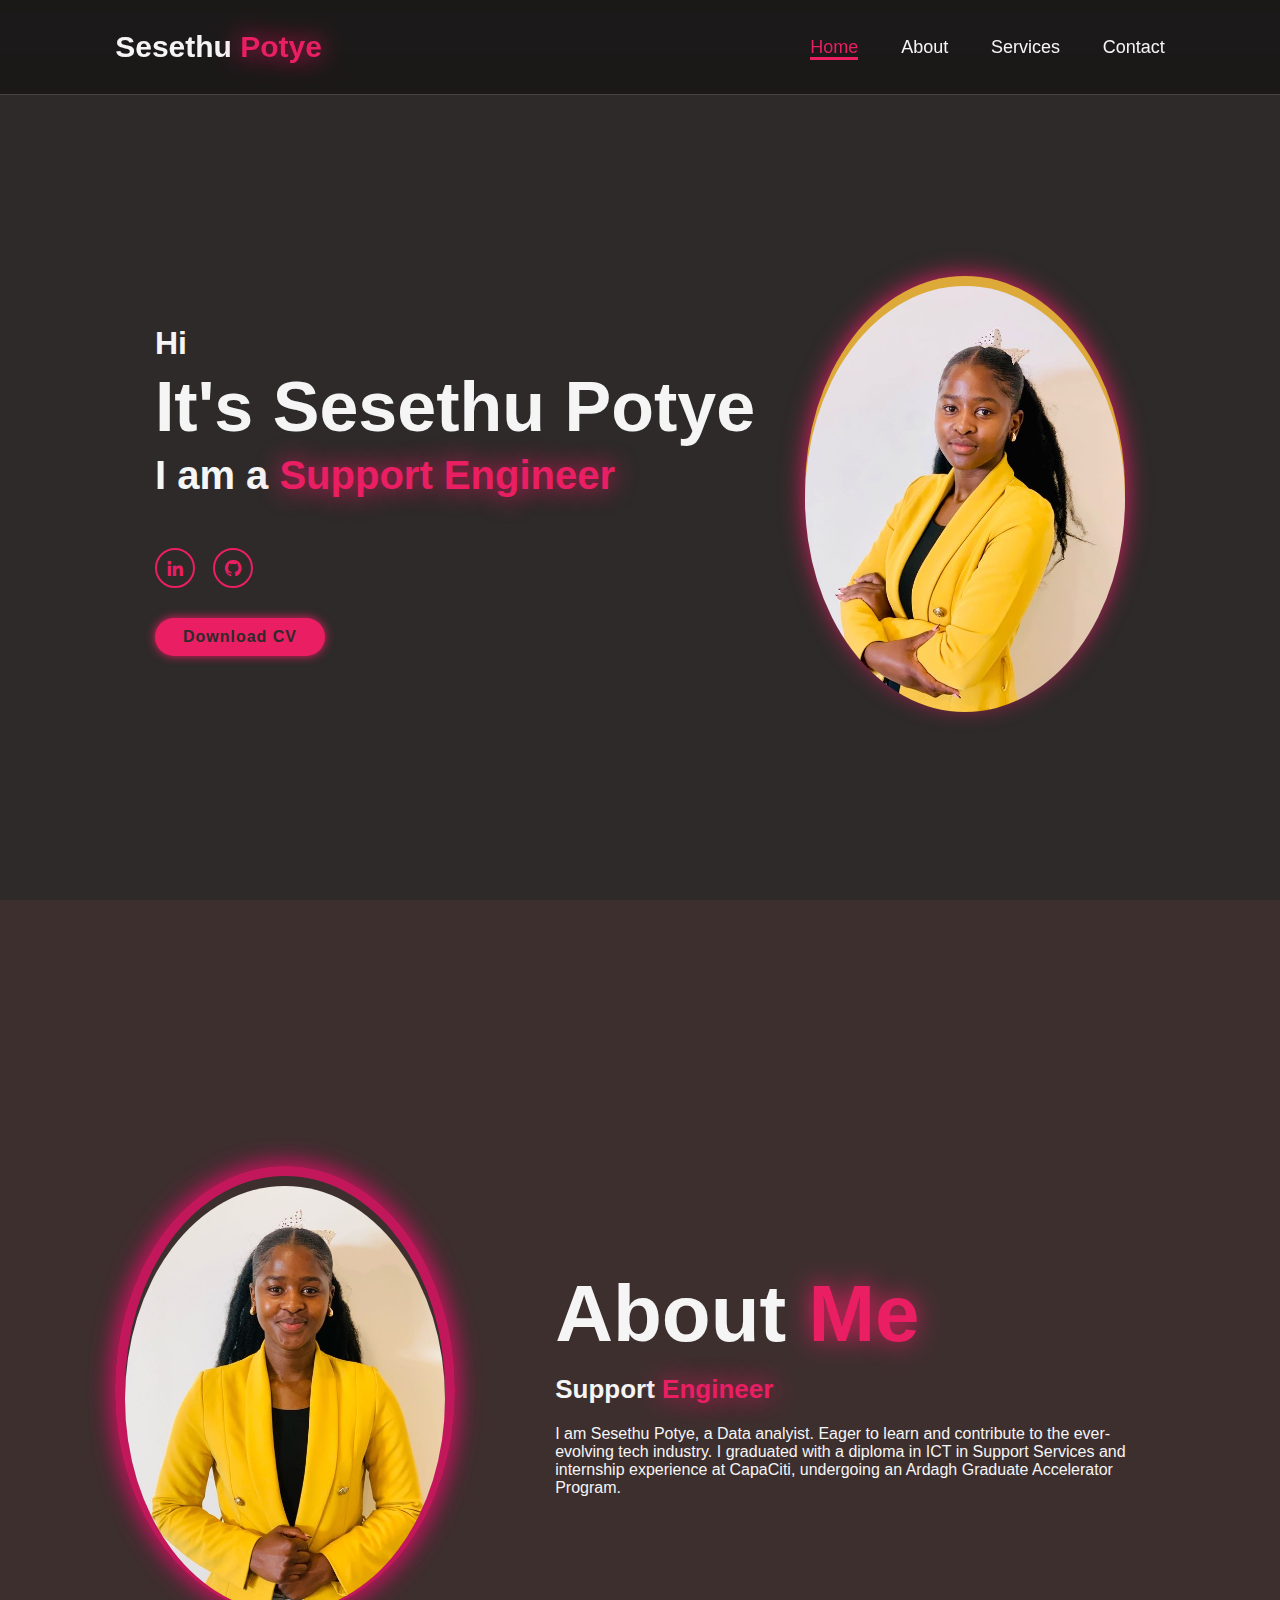
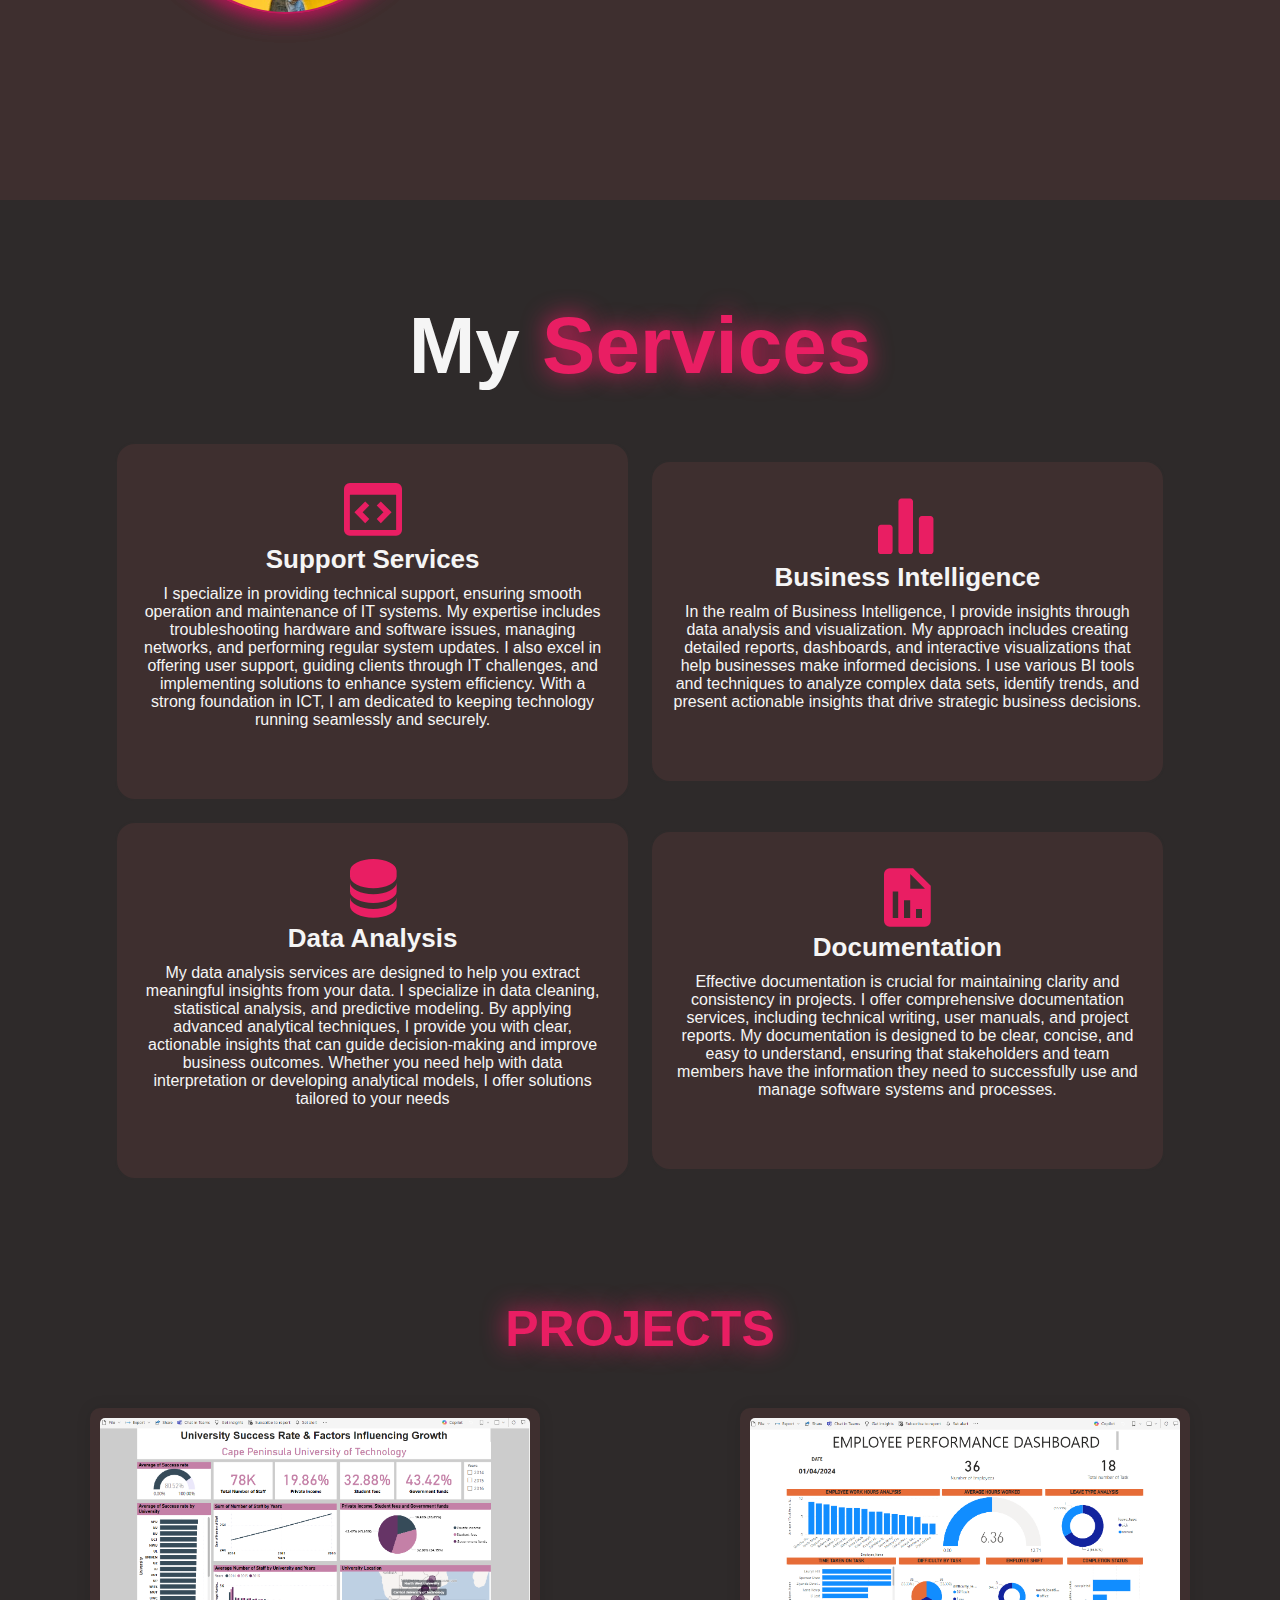
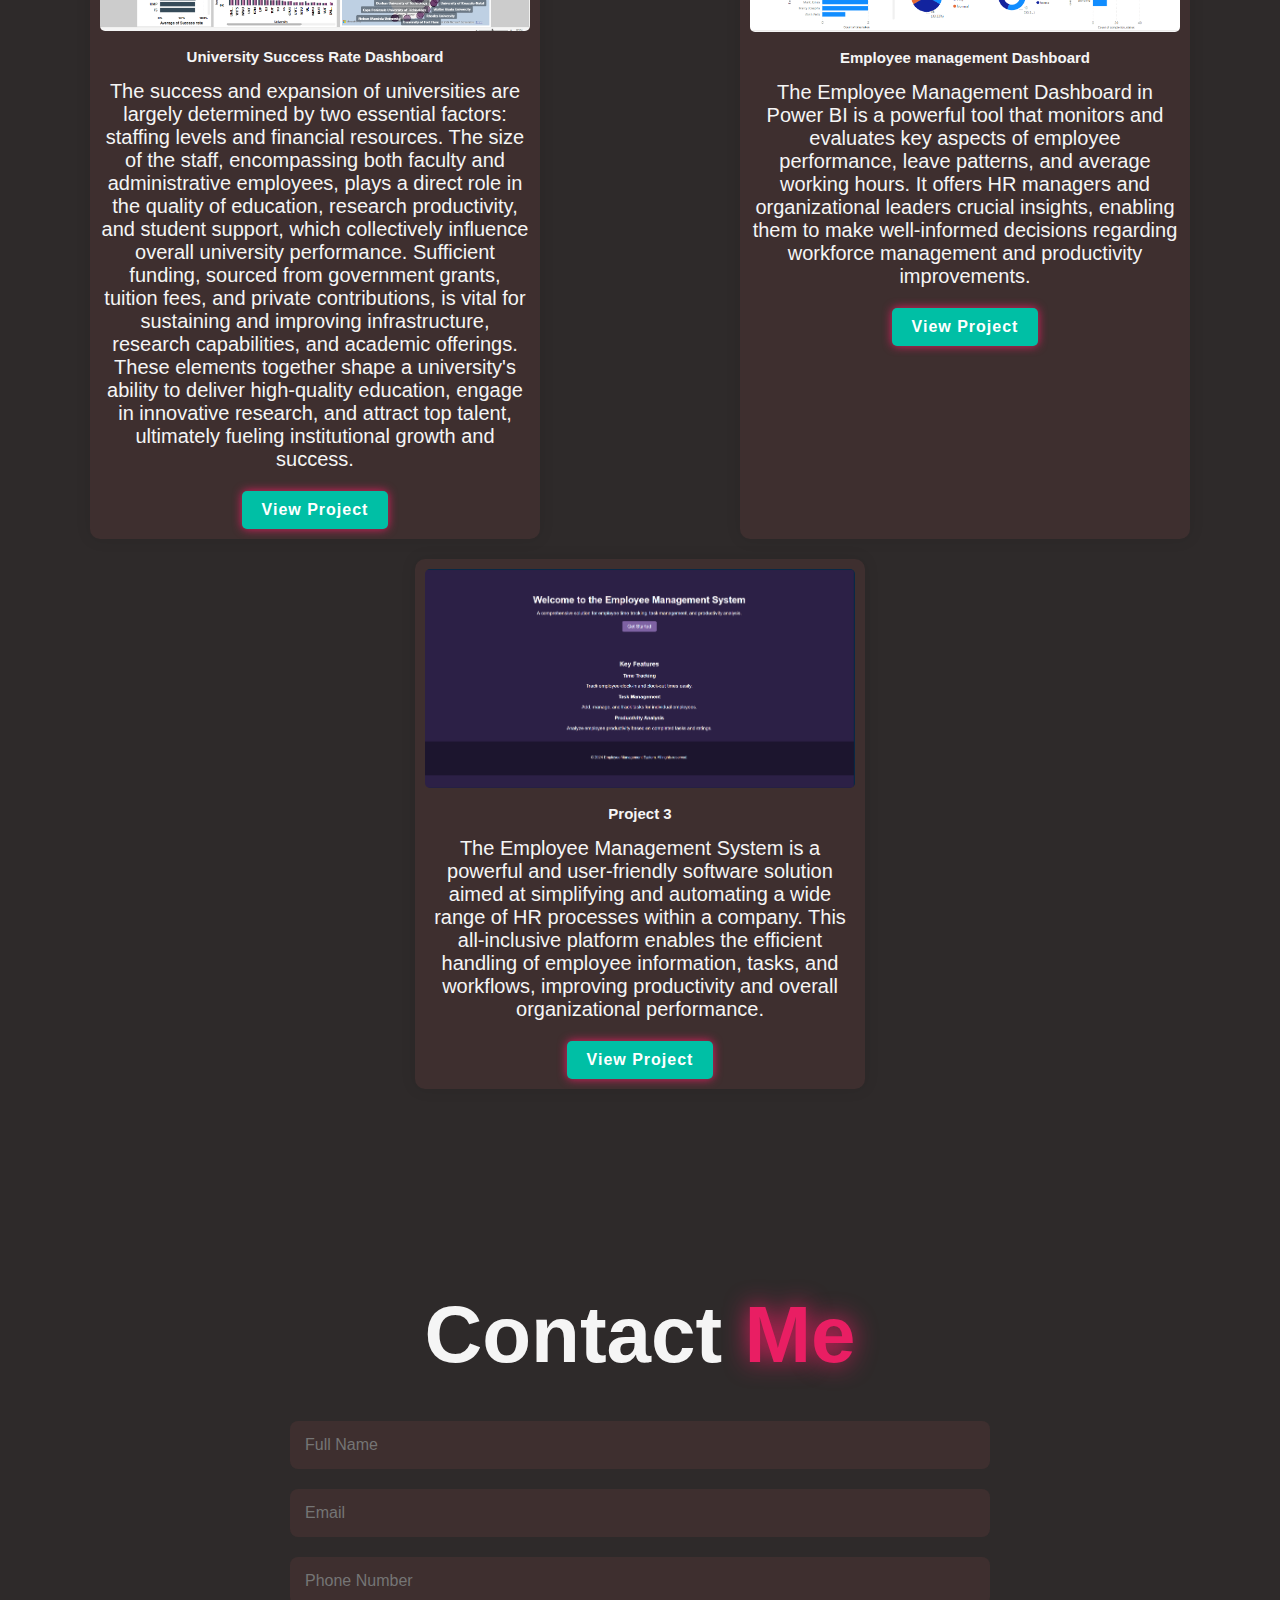
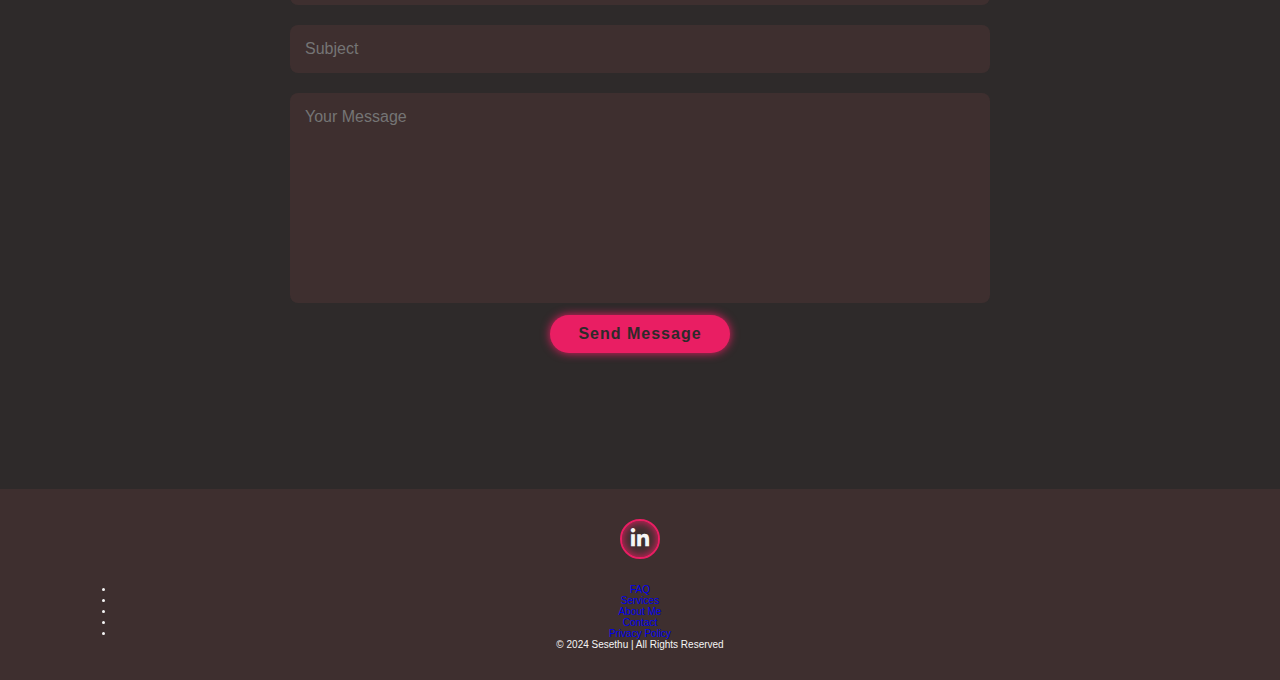
==== commit f2a766d8: "g" ====
--- a/index.html
+++ b/index.html
@@ -116,7 +116,7 @@
             </div>
     
             <div class="portfolio-box">
-                <img src="/images/Employee d.png" alt="Project 2">
+                <img src="/images/Employee.png" alt="Project 2">
                 <h3>Employee management Dashboard</h3>
                 <p>The Employee Management Dashboard in Power BI is a powerful tool that monitors and evaluates key aspects of employee performance, leave patterns, and average working hours. It offers HR managers and organizational leaders crucial insights, enabling them to make well-informed decisions regarding workforce management and productivity improvements.</p>
                 <a href="https://app.powerbi.com/links/CIgth9R5-9?ctid=a3f14f21-237f-4028-b978-425eb768a716&pbi_source=linkShare" target="_blank" class="btn">View Project</a>
--- a/style.css
+++ b/style.css
@@ -287,9 +287,9 @@
 .portfolio-box {
     background-color: #3e2f2f;
     box-shadow: 0 0 15px rgba(0, 0, 0, 0.1);
-    padding: 20px;
+    padding: 10px;
     border-radius: 10px;
-    width: 510px;
+    width: 450px;
     text-align: center;
 }
 
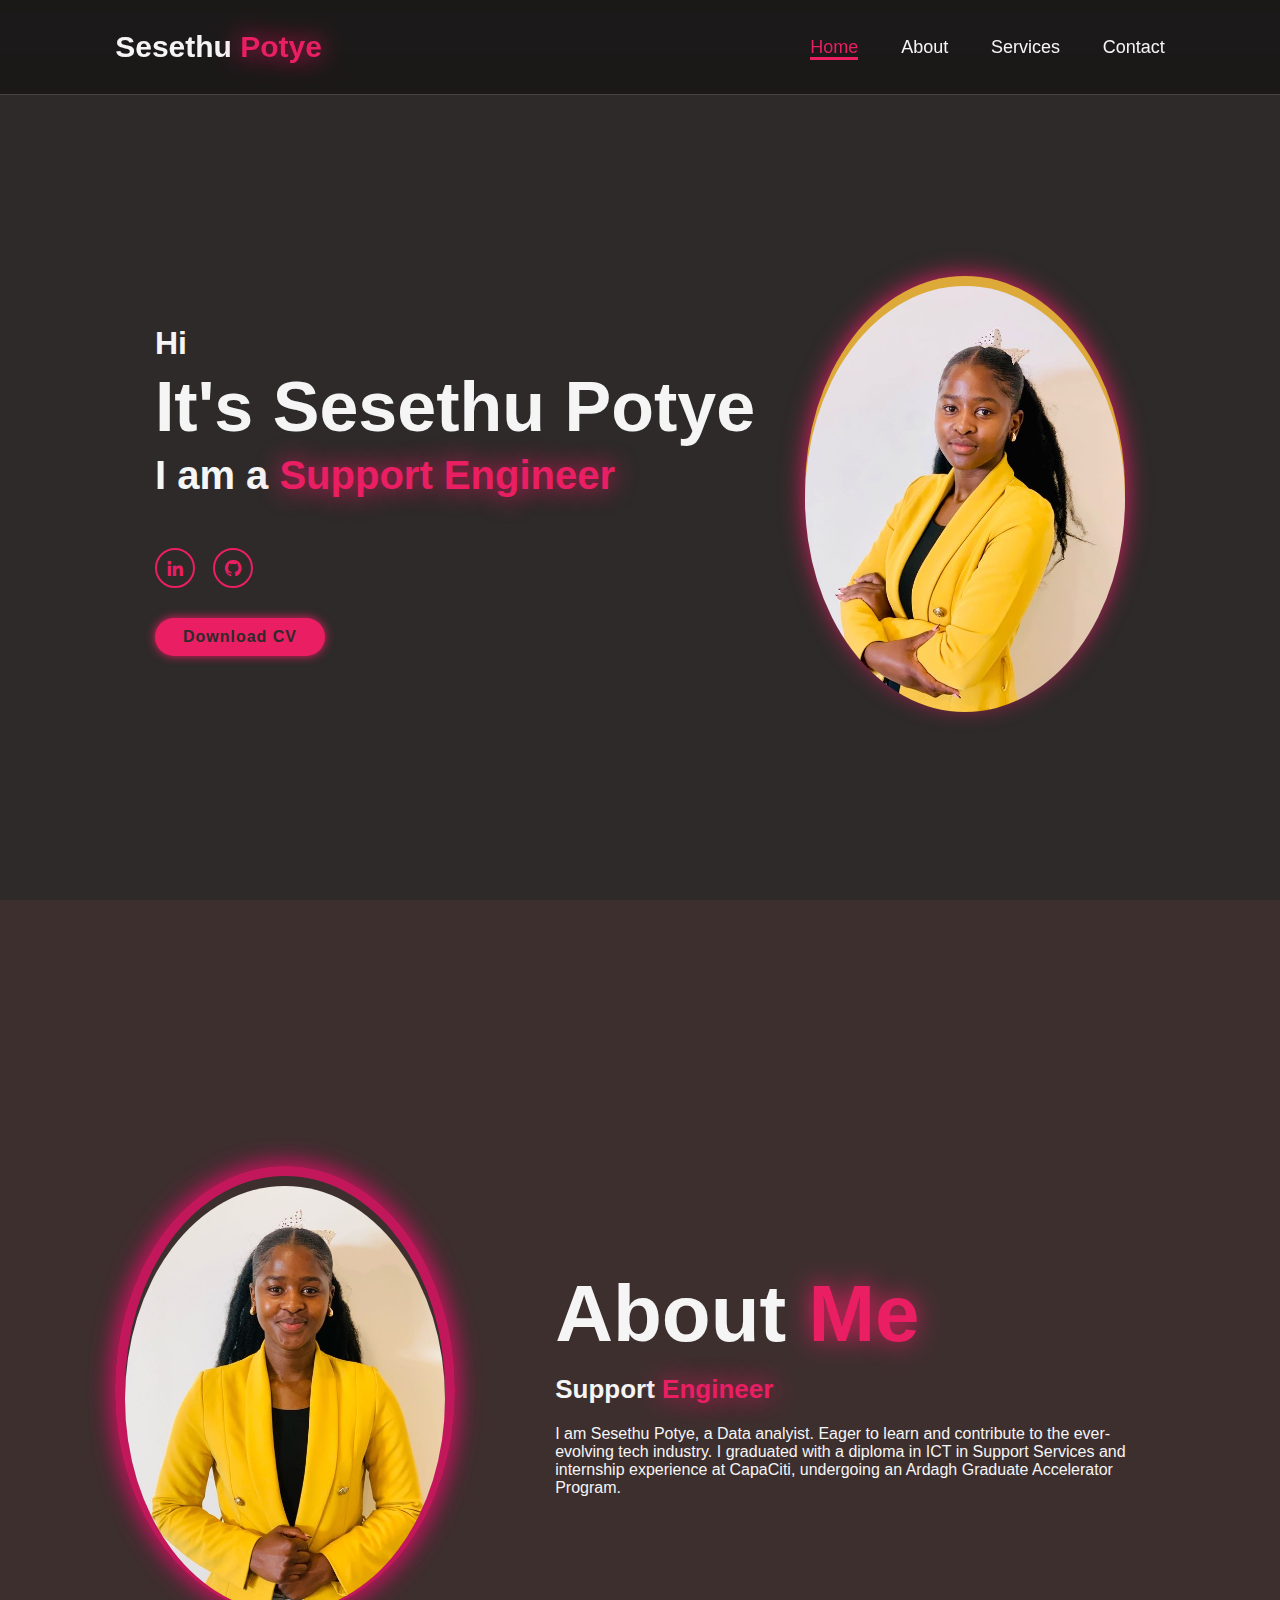
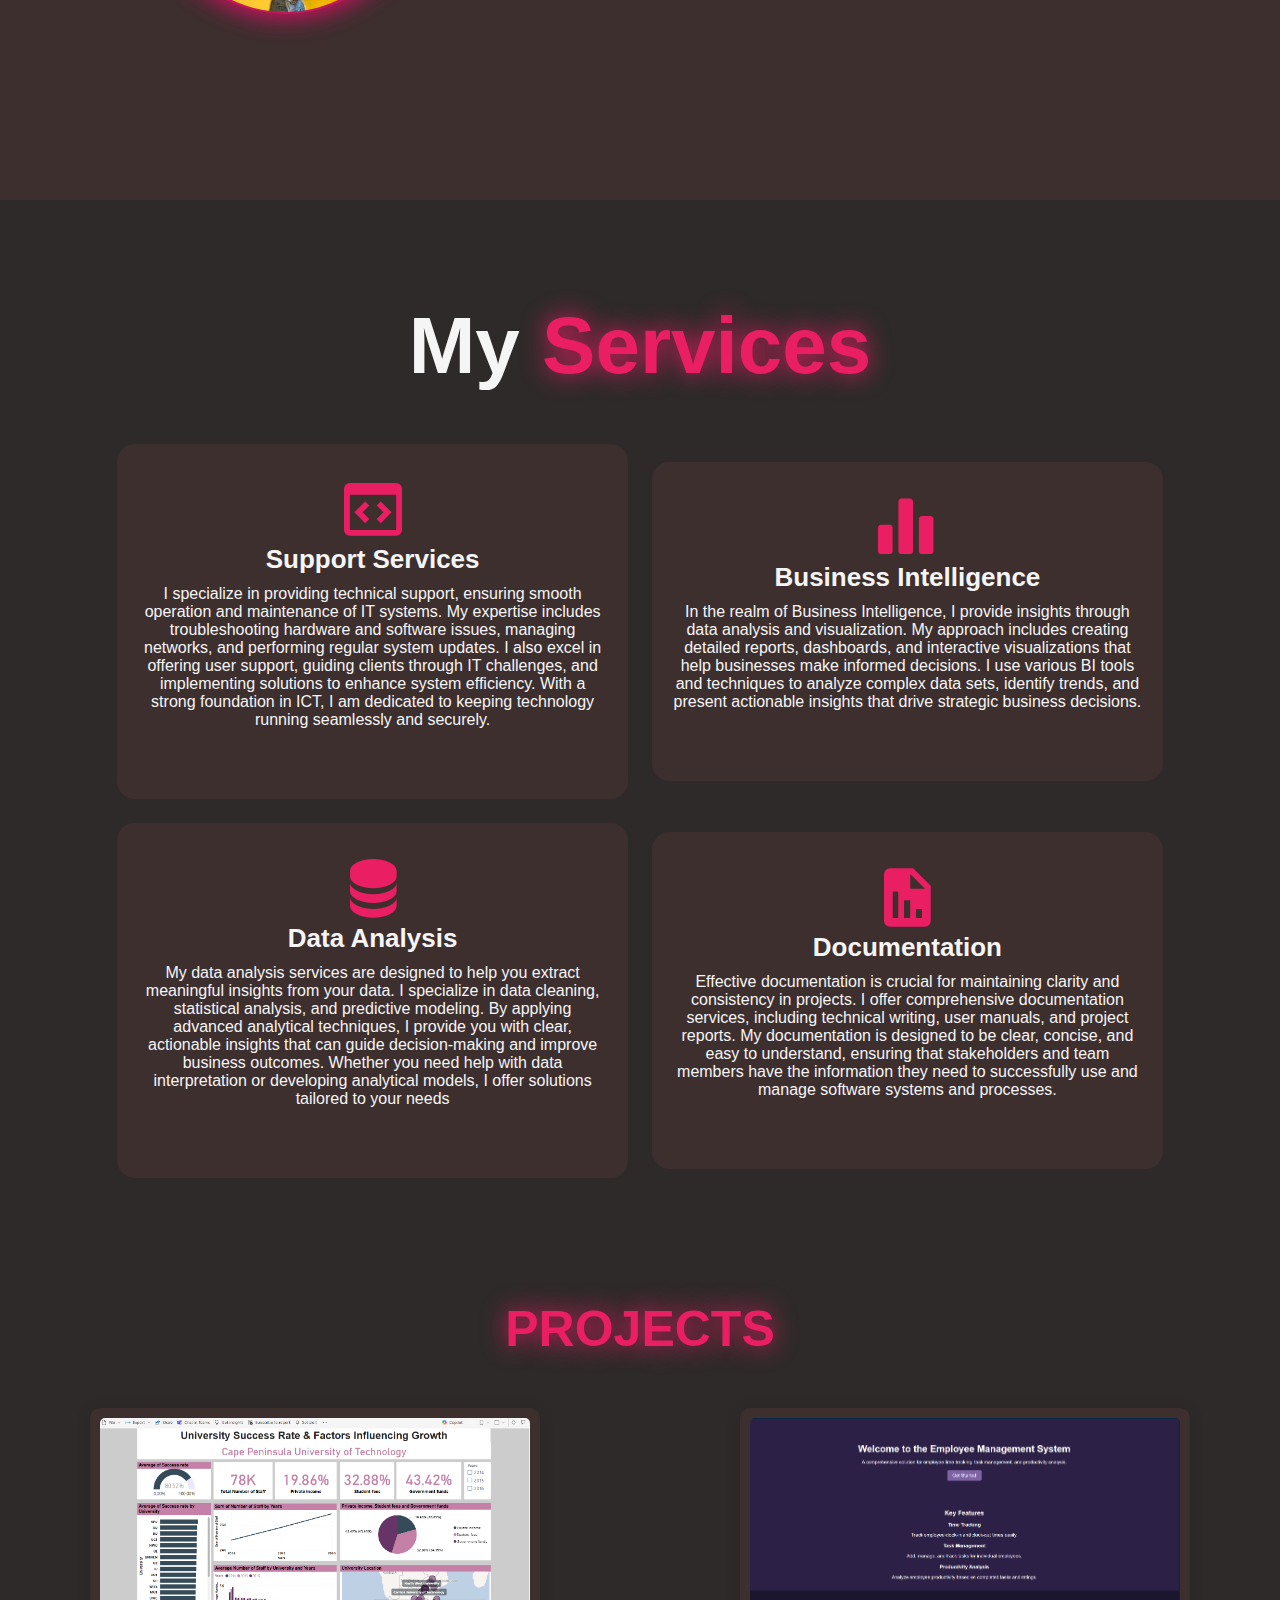
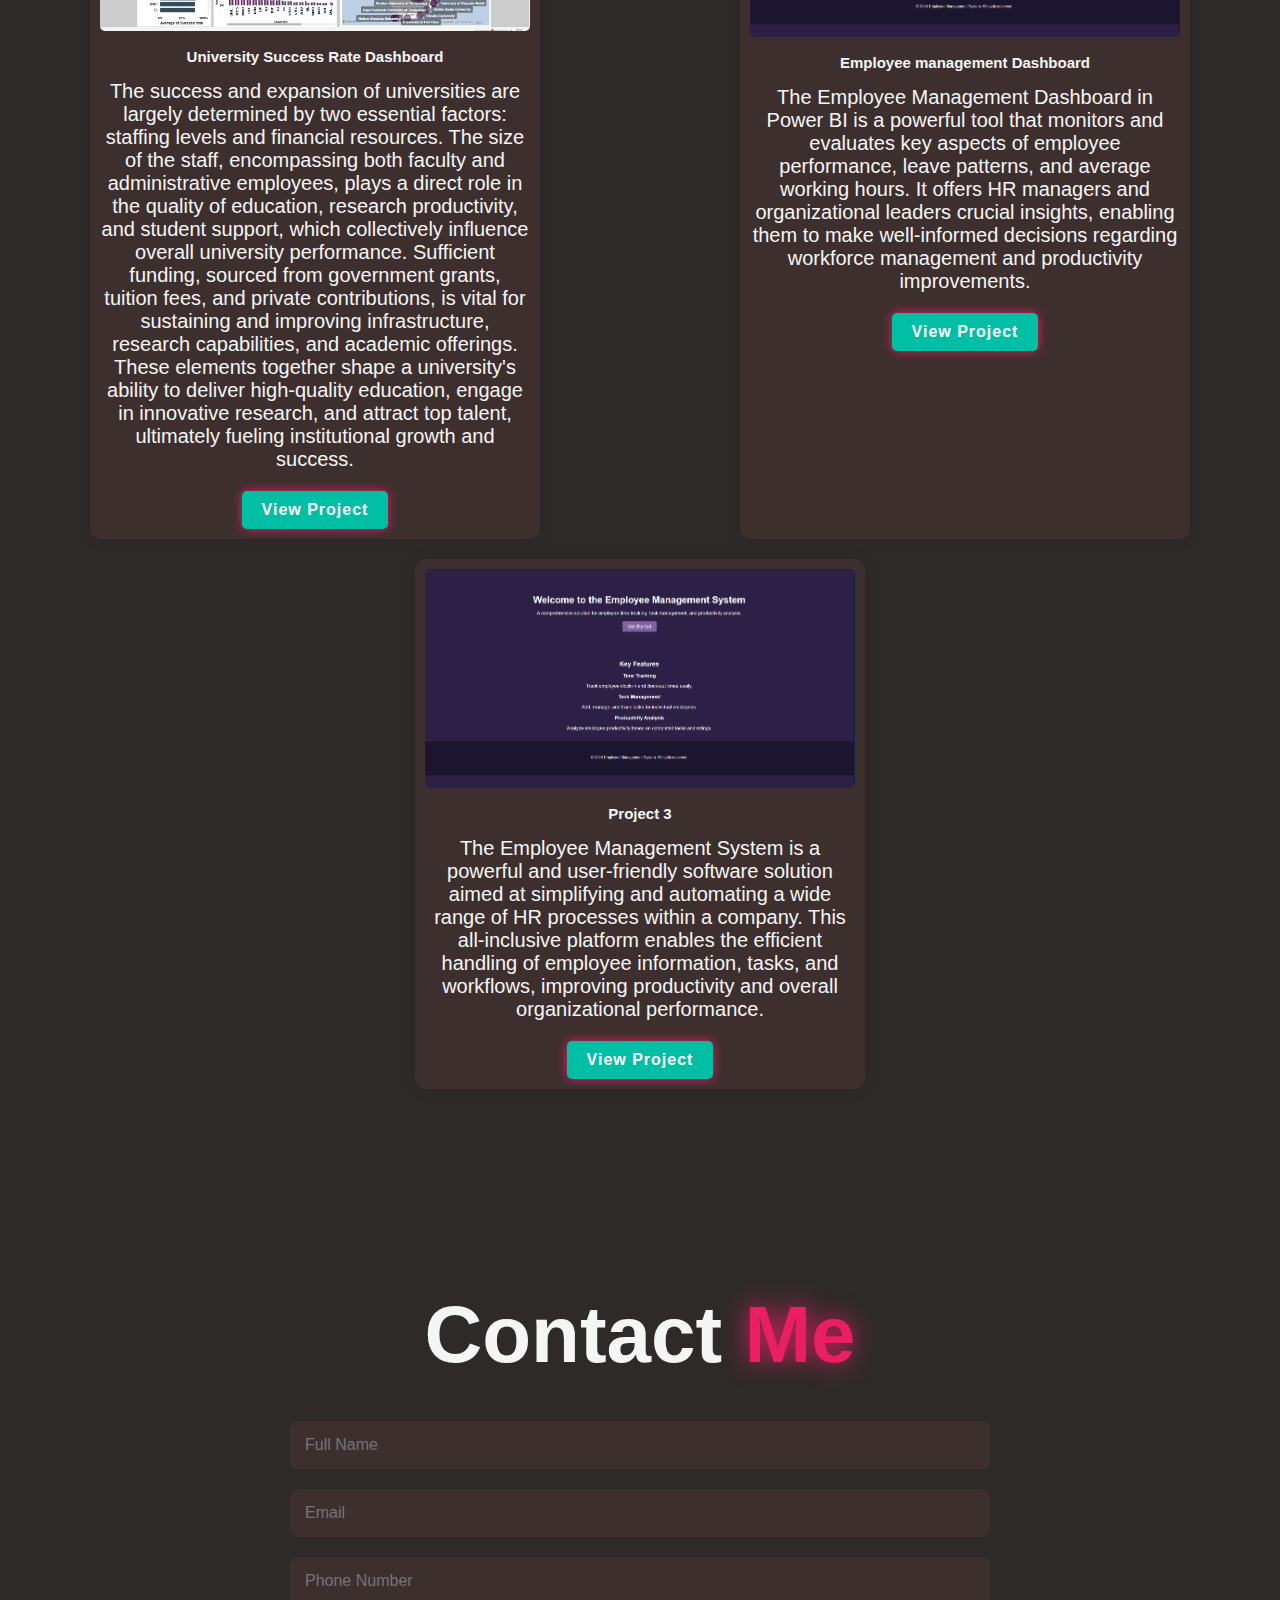
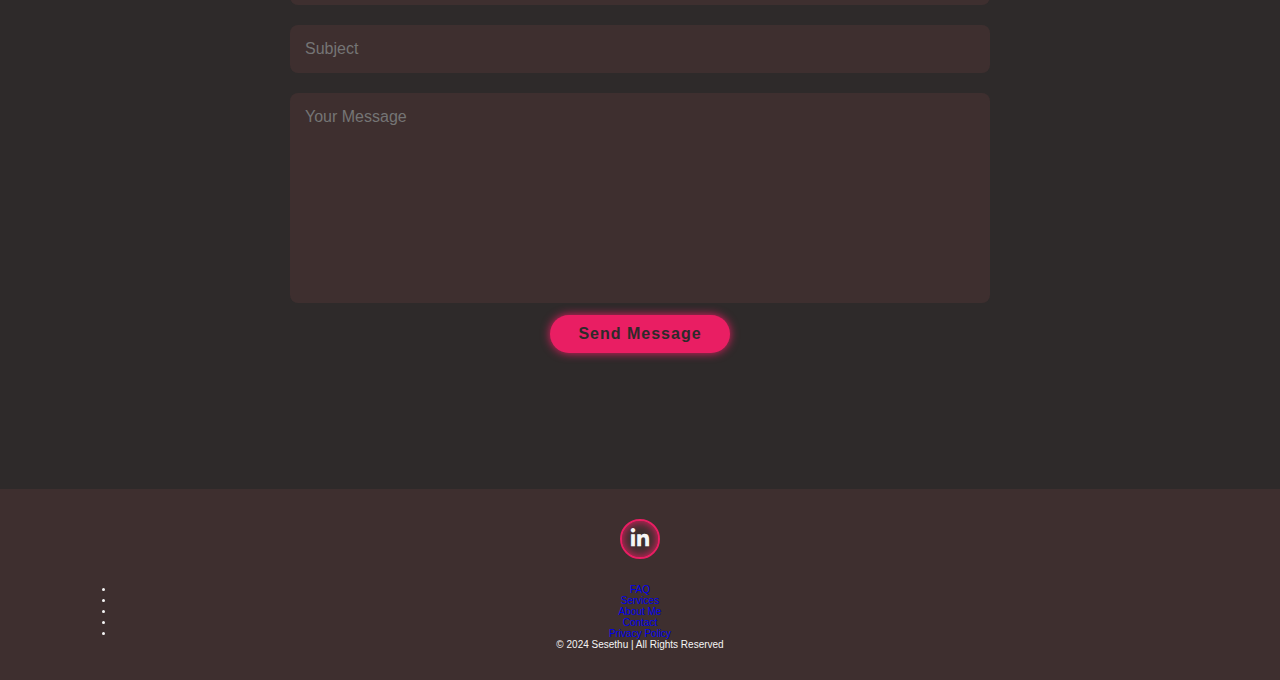
==== commit cc42c785: "m" ====
--- a/index.html
+++ b/index.html
@@ -116,7 +116,7 @@
             </div>
     
             <div class="portfolio-box">
-                <img src="/images/Employee.png" alt="Project 2">
+                <img src="/images/ems.png" alt="Project 2">
                 <h3>Employee management Dashboard</h3>
                 <p>The Employee Management Dashboard in Power BI is a powerful tool that monitors and evaluates key aspects of employee performance, leave patterns, and average working hours. It offers HR managers and organizational leaders crucial insights, enabling them to make well-informed decisions regarding workforce management and productivity improvements.</p>
                 <a href="https://app.powerbi.com/links/CIgth9R5-9?ctid=a3f14f21-237f-4028-b978-425eb768a716&pbi_source=linkShare" target="_blank" class="btn">View Project</a>
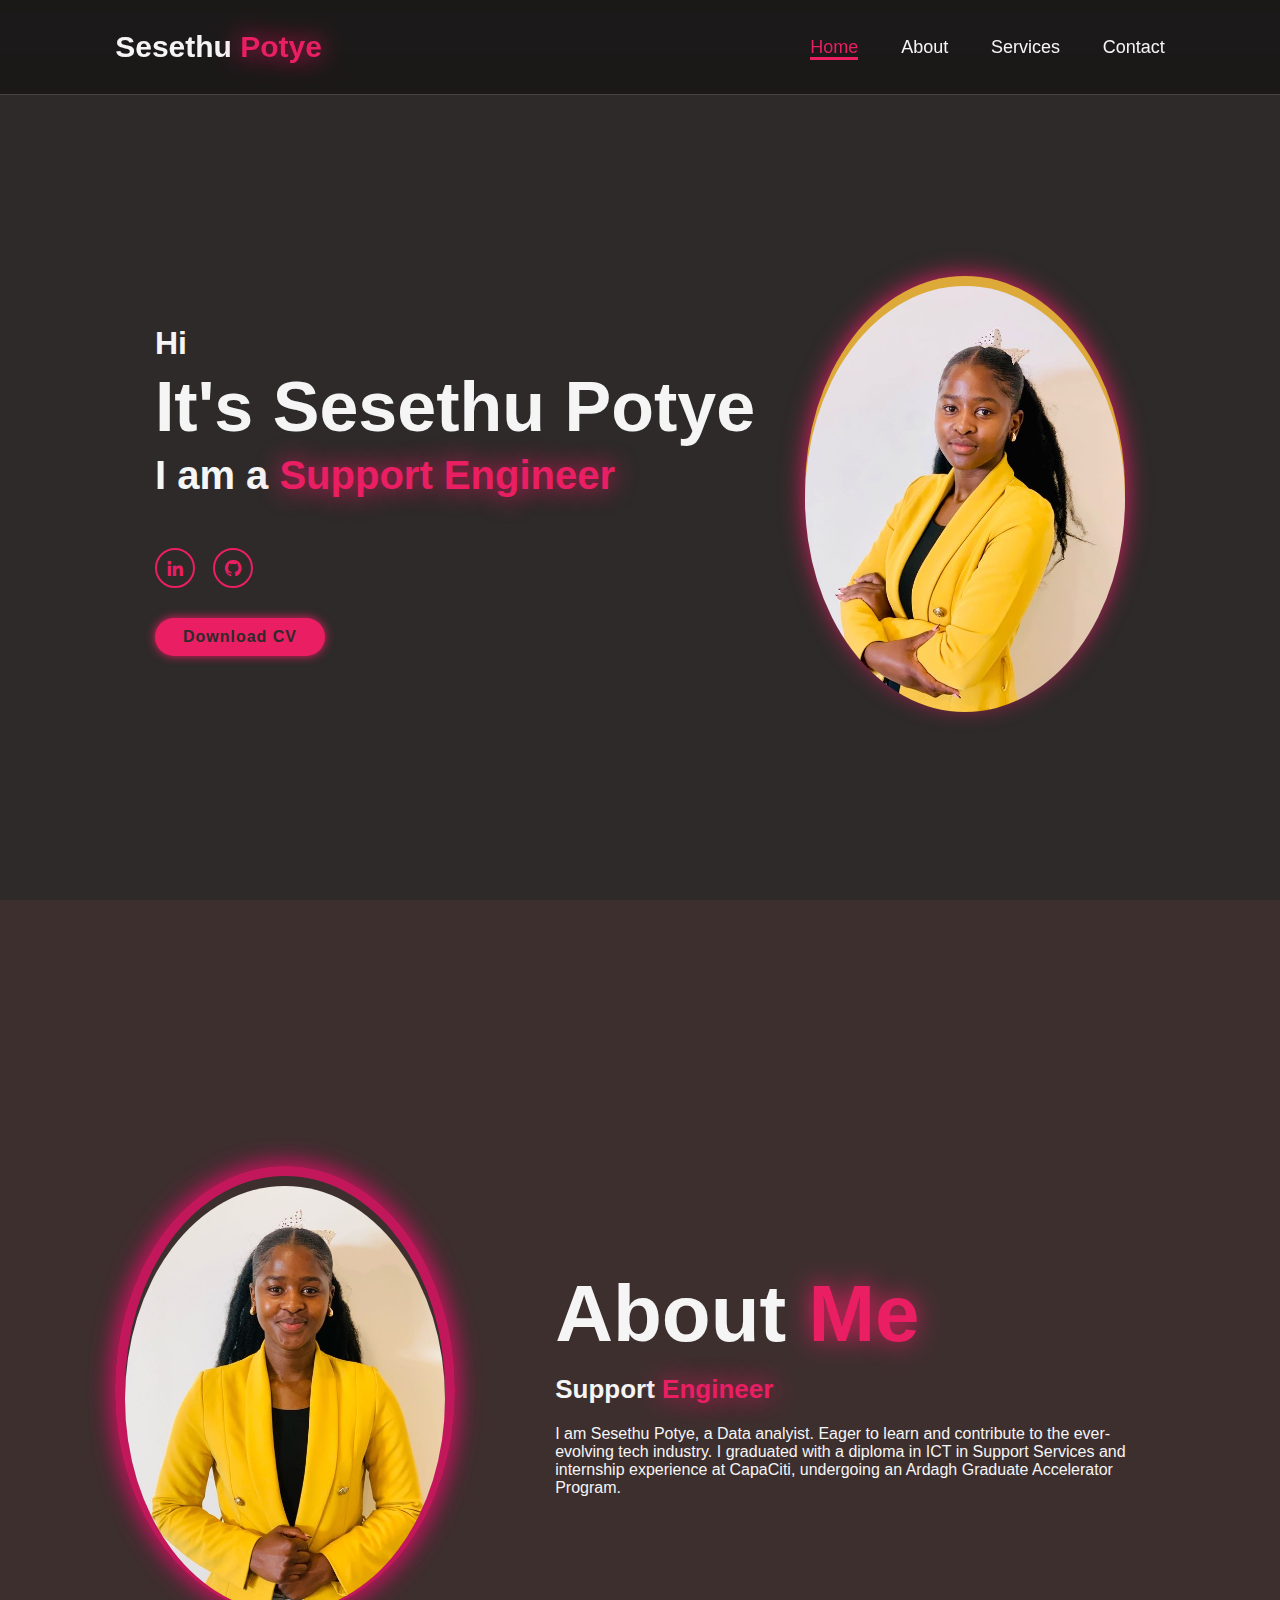
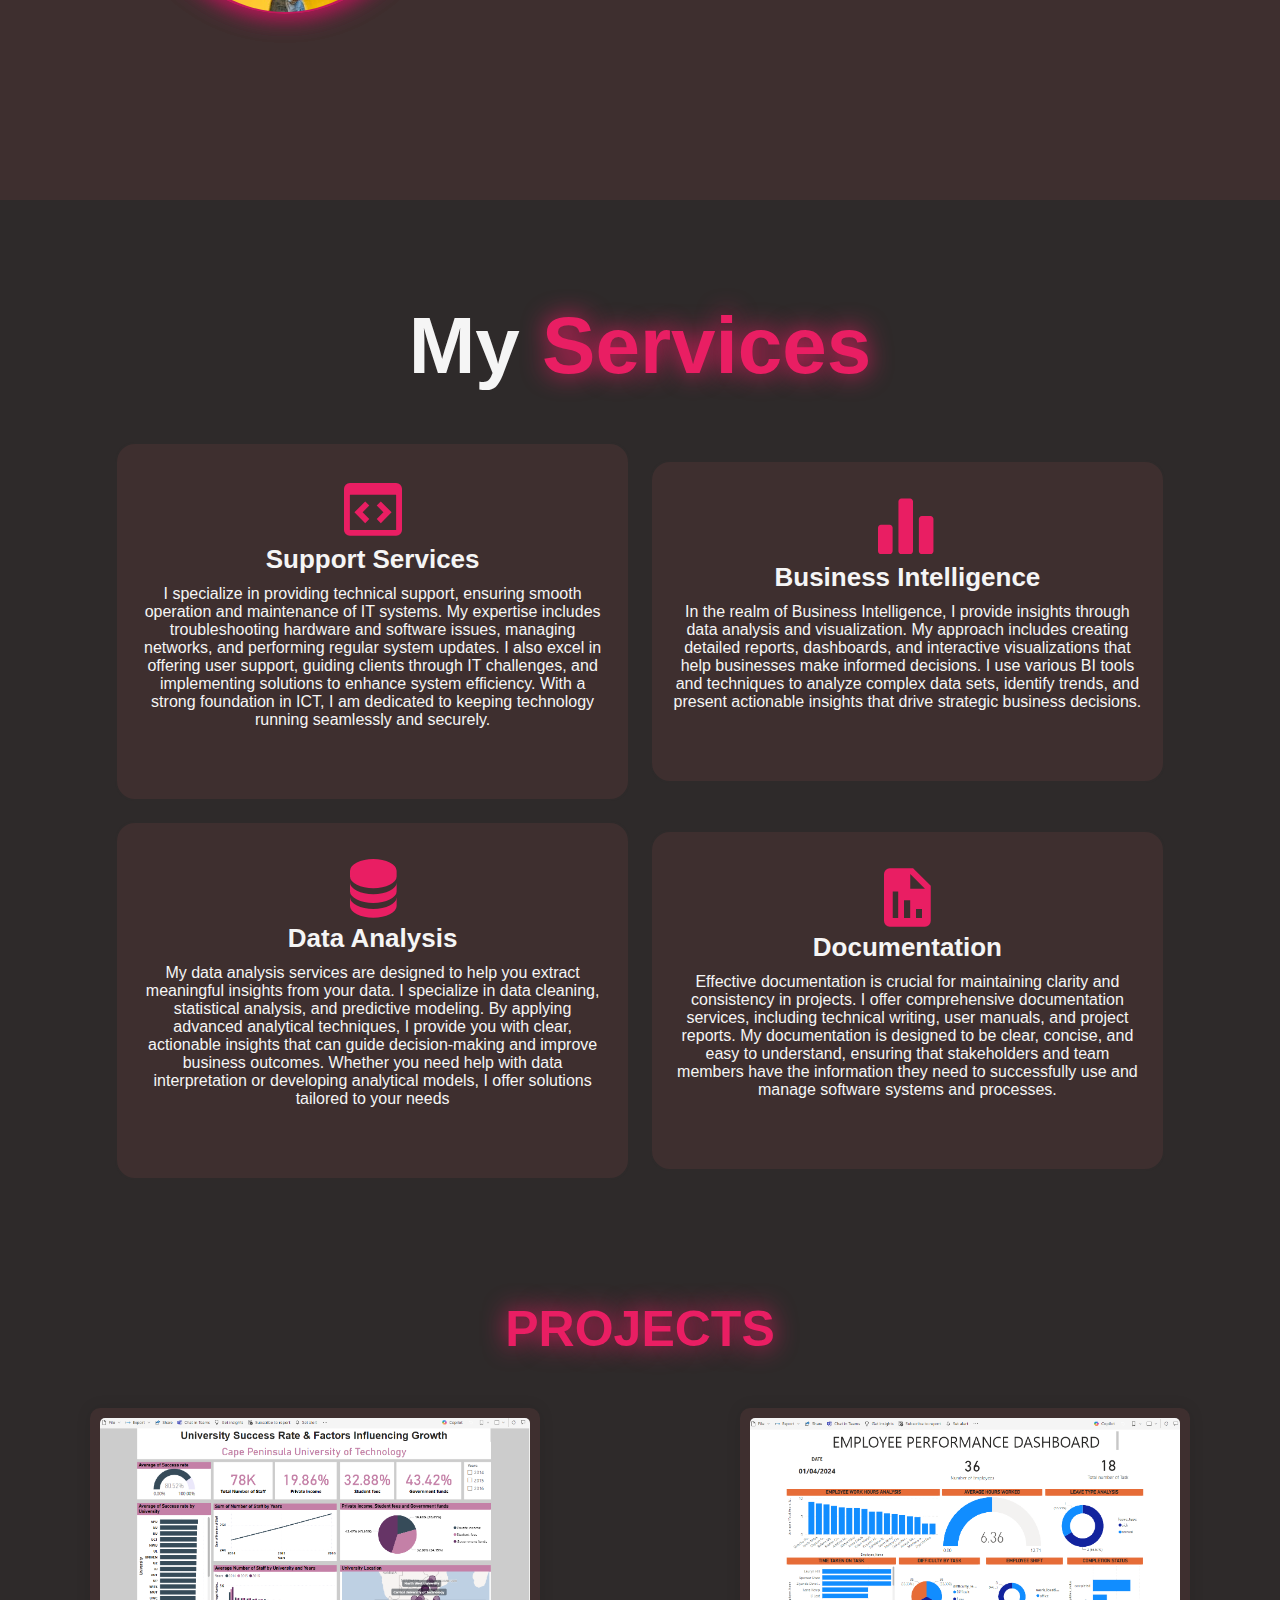
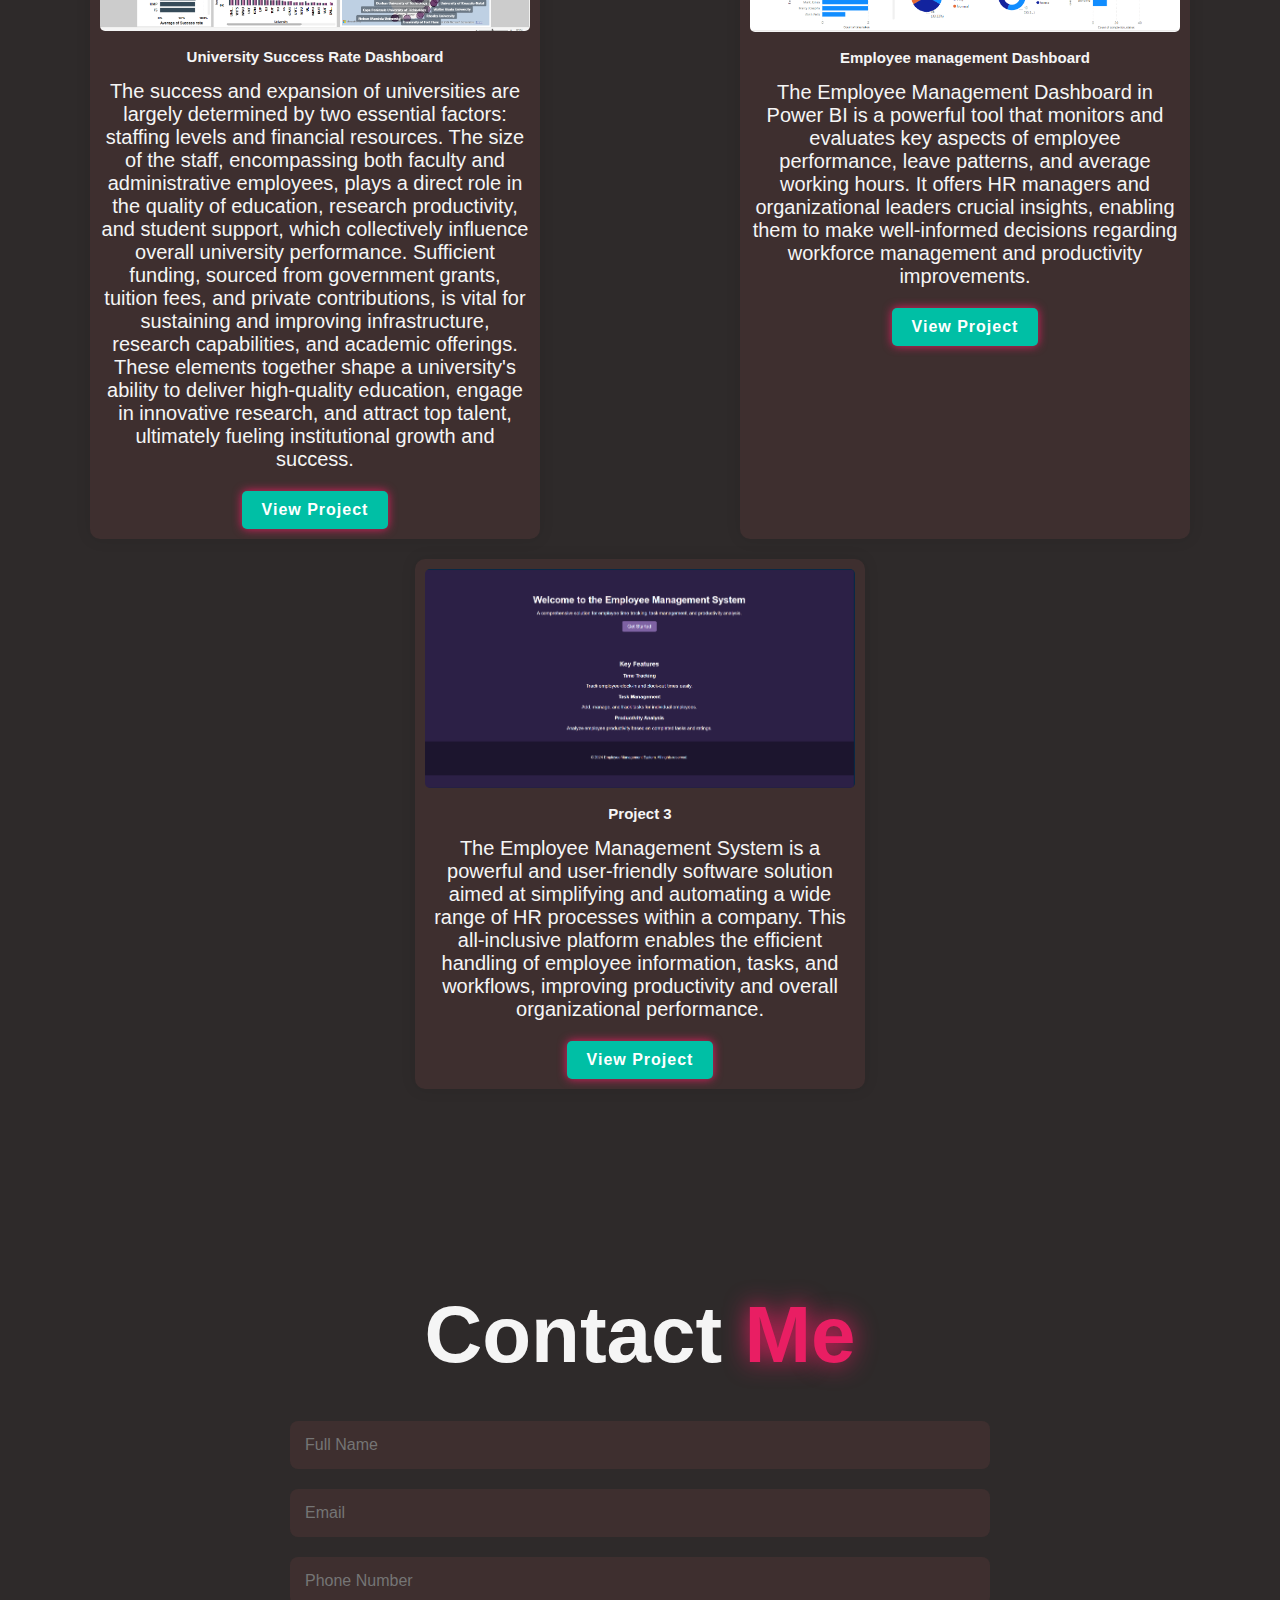
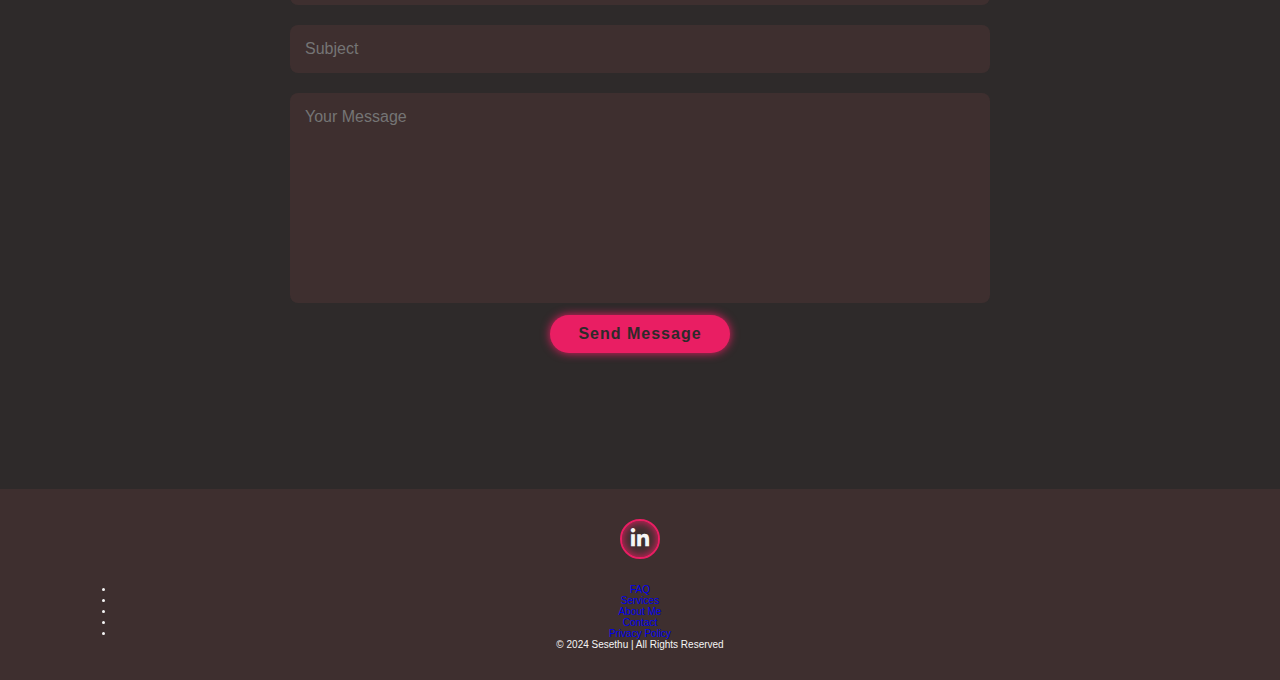
==== commit 6836786b: "Update index.html" ====
--- a/index.html
+++ b/index.html
@@ -116,7 +116,7 @@
             </div>
     
             <div class="portfolio-box">
-                <img src="/images/ems.png" alt="Project 2">
+                <img src="images/Employee d.png" alt="Project 2">
                 <h3>Employee management Dashboard</h3>
                 <p>The Employee Management Dashboard in Power BI is a powerful tool that monitors and evaluates key aspects of employee performance, leave patterns, and average working hours. It offers HR managers and organizational leaders crucial insights, enabling them to make well-informed decisions regarding workforce management and productivity improvements.</p>
                 <a href="https://app.powerbi.com/links/CIgth9R5-9?ctid=a3f14f21-237f-4028-b978-425eb768a716&pbi_source=linkShare" target="_blank" class="btn">View Project</a>
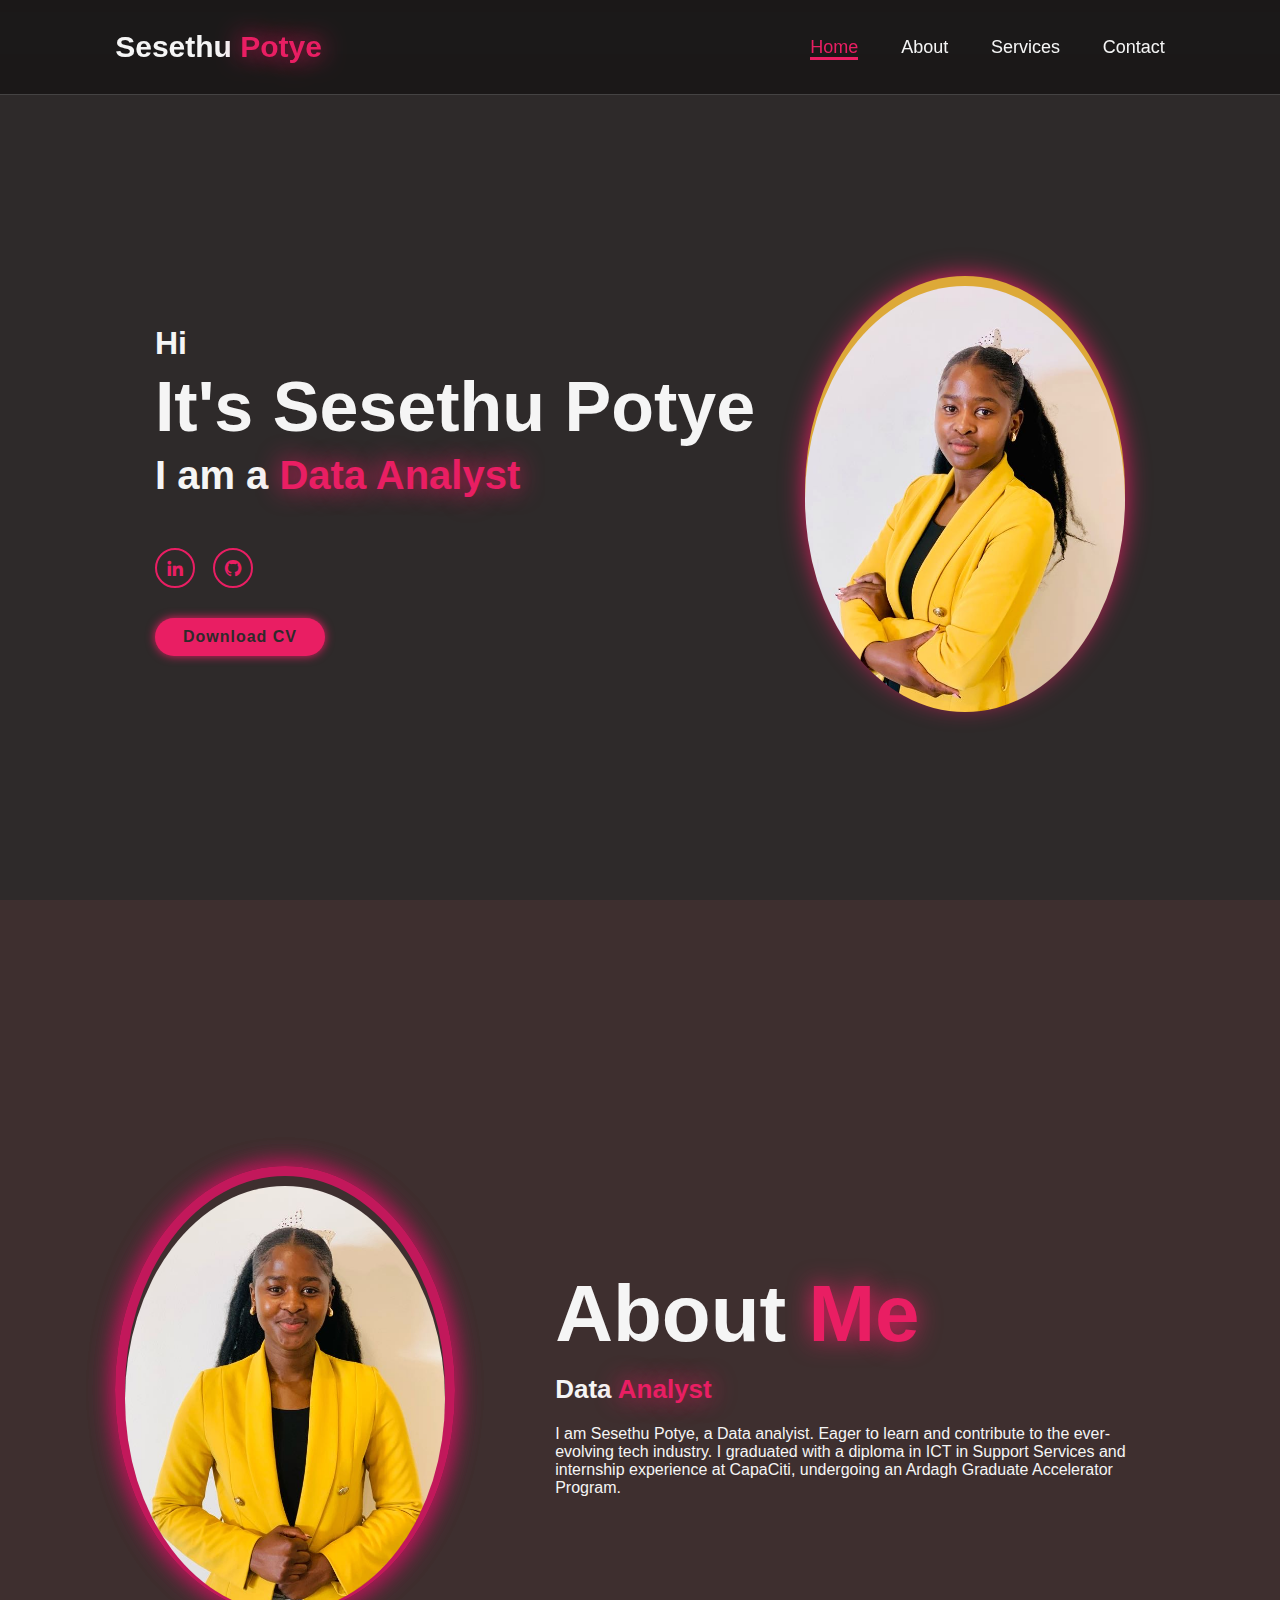
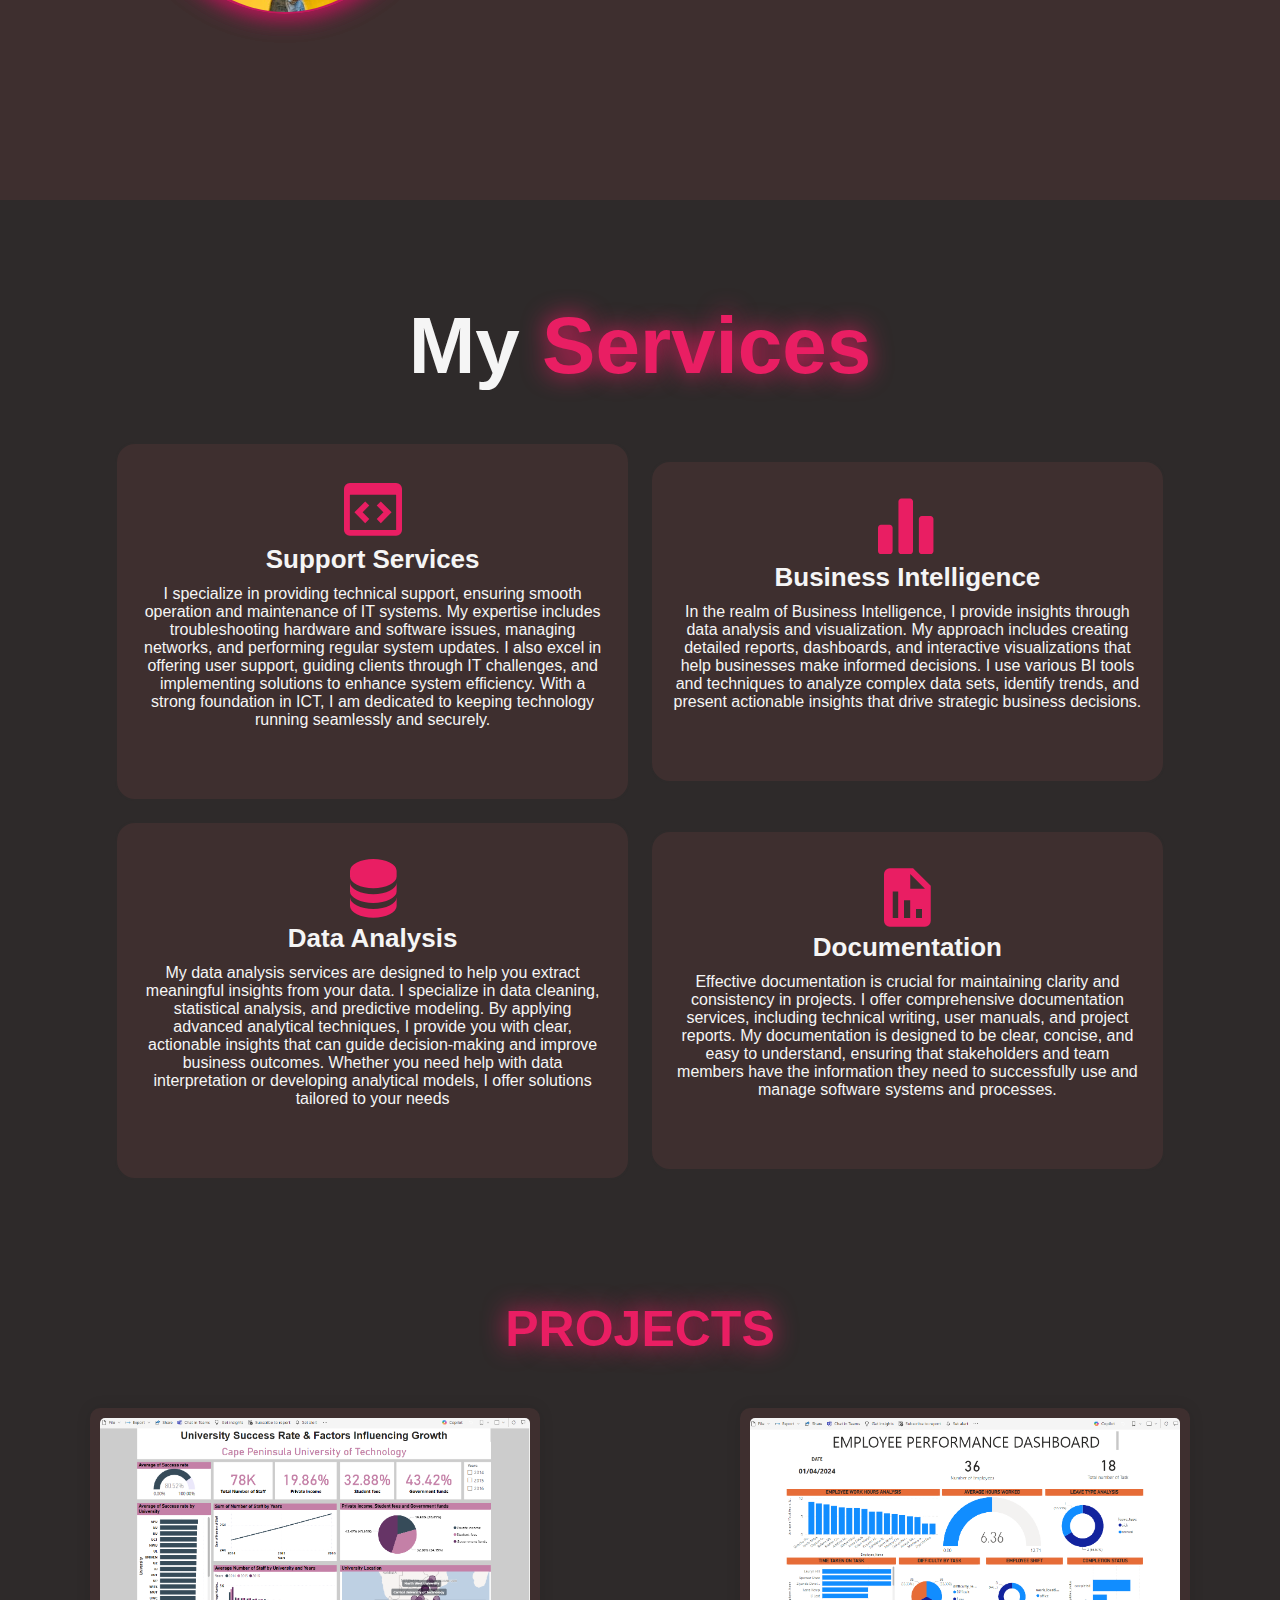
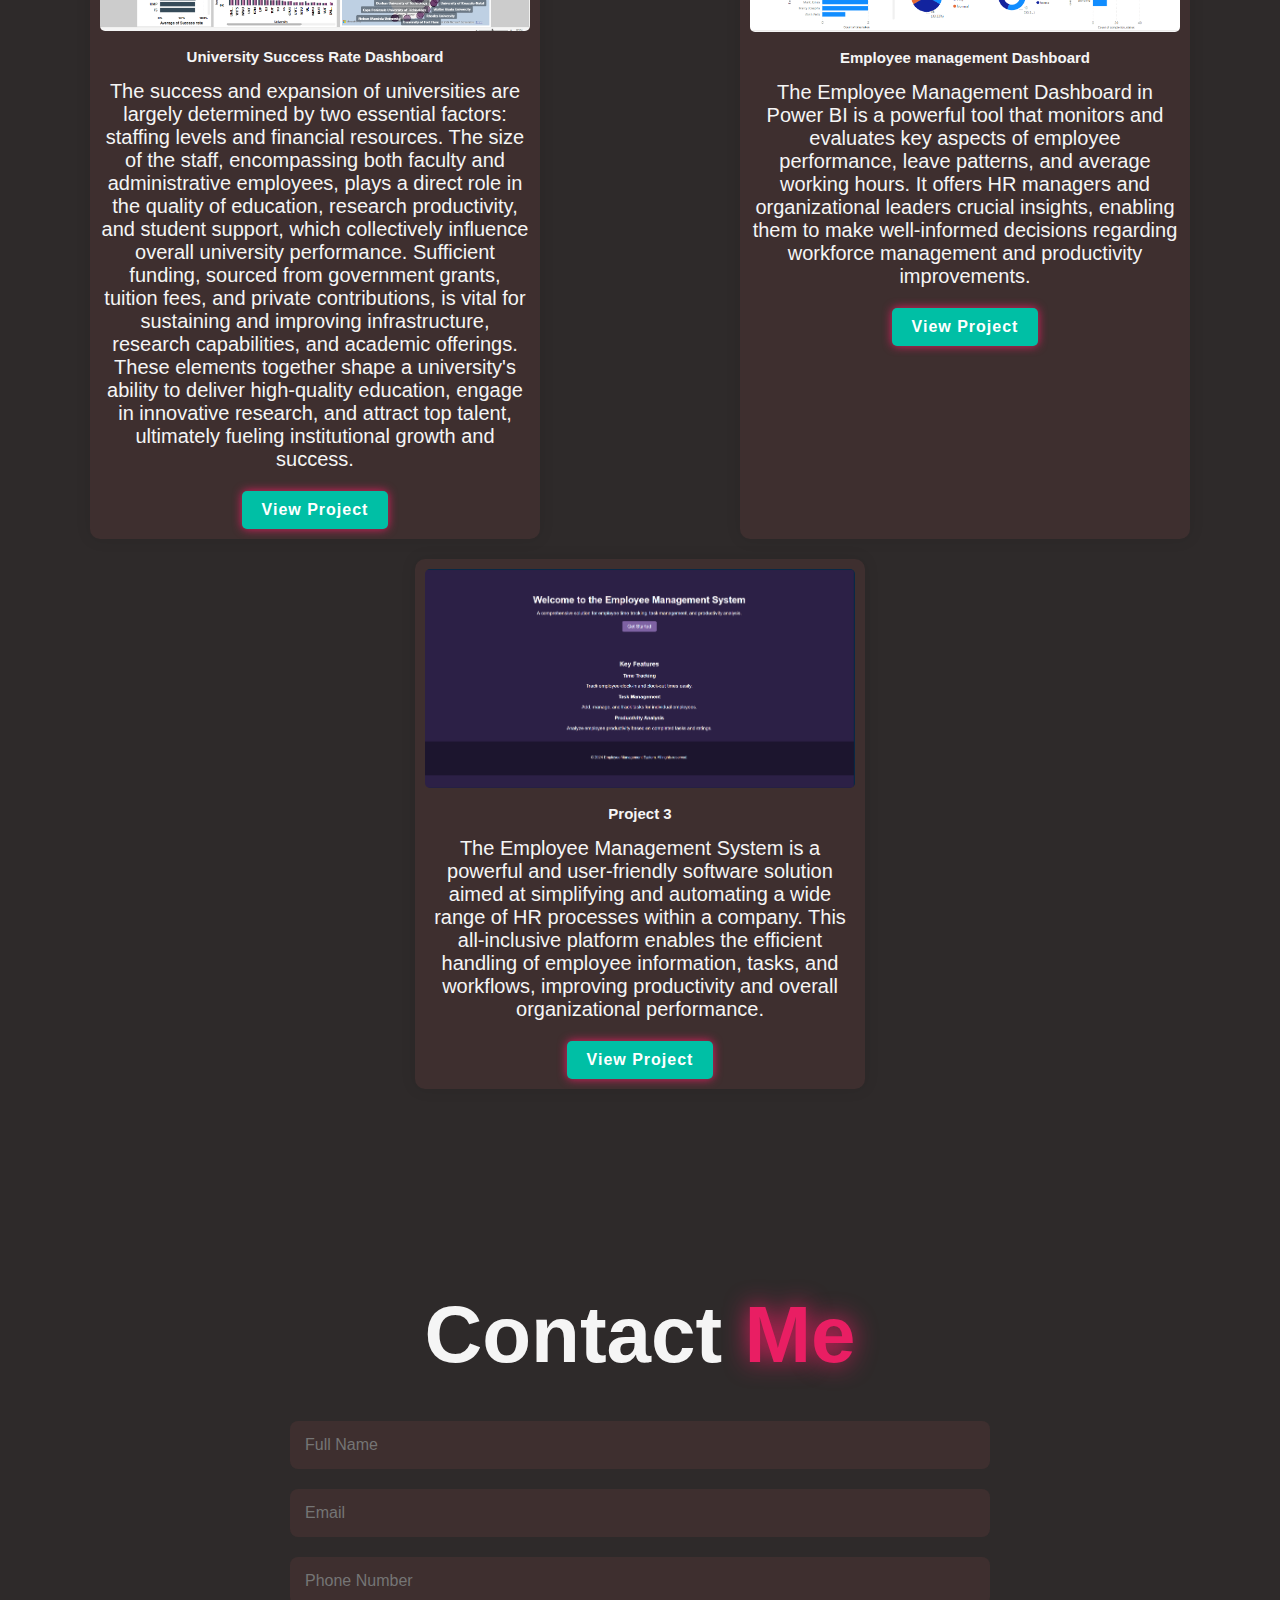
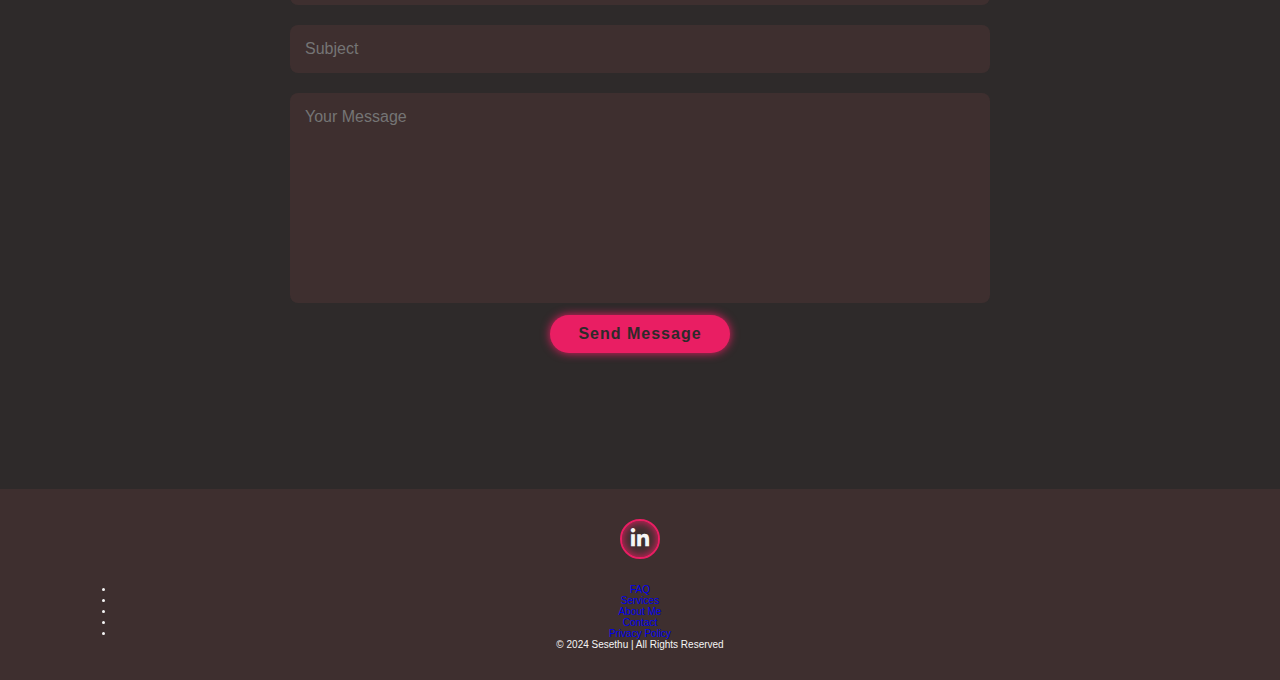
==== commit c0e39090: "Update index.html" ====
--- a/index.html
+++ b/index.html
@@ -29,7 +29,7 @@
         <div class="home-content">
             <h3>Hi</h3>
             <h1>It's Sesethu Potye</h1>
-            <h3>I am a <span>Support Engineer</span></h3>
+            <h3>I am a <span>Data Analyst</span></h3>
             
 
             <div class="social-icons">
@@ -56,7 +56,7 @@
 
         <div class="about-content">
             <h2 class="heading">About <span>Me</span></h2>
-            <h3>Support <span>Engineer</span></h3>
+            <h3>Data <span>Analyst</span></h3>
             <p> I am Sesethu Potye, a Data analyist. Eager to learn and contribute to the ever-evolving tech industry.
                  I graduated with a diploma in ICT in Support Services and internship experience at CapaCiti, undergoing an Ardagh Graduate Accelerator Program.</p>
                
